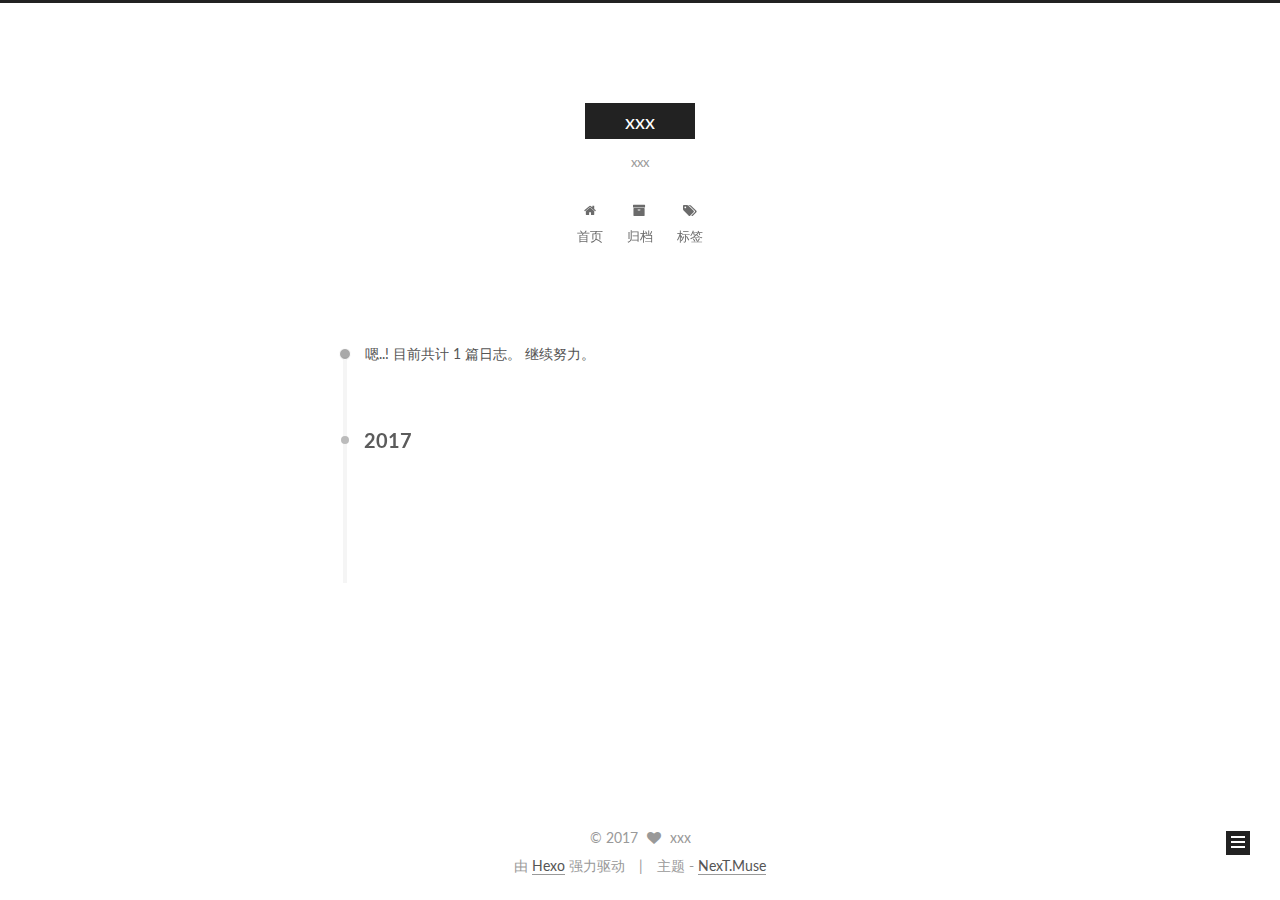
==== archives/2017/index.html @ 630b1e42 "Site updated: 2017-05-26 17:08:08" ====
<!doctype html>



  


<html class="theme-next muse use-motion" lang="zh-Hans">
<head>
  <meta charset="UTF-8"/>
<meta http-equiv="X-UA-Compatible" content="IE=edge" />
<meta name="viewport" content="width=device-width, initial-scale=1, maximum-scale=1"/>






<meta http-equiv="Cache-Control" content="no-transform" />
<meta http-equiv="Cache-Control" content="no-siteapp" />















  
  
  <link href="/lib/fancybox/source/jquery.fancybox.css?v=2.1.5" rel="stylesheet" type="text/css" />




  
  
  
  

  
    
    
  

  

  

  

  

  
    
    
    <link href="//fonts.googleapis.com/css?family=Lato:300,300italic,400,400italic,700,700italic&subset=latin,latin-ext" rel="stylesheet" type="text/css">
  






<link href="/lib/font-awesome/css/font-awesome.min.css?v=4.6.2" rel="stylesheet" type="text/css" />

<link href="/css/main.css?v=5.1.1" rel="stylesheet" type="text/css" />


  <meta name="keywords" content="Hexo, NexT" />








  <link rel="shortcut icon" type="image/x-icon" href="/favicon.ico?v=5.1.1" />






<meta name="description" content="xxx">
<meta property="og:type" content="website">
<meta property="og:title" content="xxx">
<meta property="og:url" content="http://yoursite.com/archives/2017/index.html">
<meta property="og:site_name" content="xxx">
<meta property="og:description" content="xxx">
<meta name="twitter:card" content="summary">
<meta name="twitter:title" content="xxx">
<meta name="twitter:description" content="xxx">



<script type="text/javascript" id="hexo.configurations">
  var NexT = window.NexT || {};
  var CONFIG = {
    root: '/',
    scheme: 'Muse',
    sidebar: {"position":"left","display":"post","offset":12,"offset_float":0,"b2t":false,"scrollpercent":false},
    fancybox: true,
    motion: true,
    duoshuo: {
      userId: '0',
      author: '博主'
    },
    algolia: {
      applicationID: '',
      apiKey: '',
      indexName: '',
      hits: {"per_page":10},
      labels: {"input_placeholder":"Search for Posts","hits_empty":"We didn't find any results for the search: ${query}","hits_stats":"${hits} results found in ${time} ms"}
    }
  };
</script>



  <link rel="canonical" href="http://yoursite.com/archives/2017/"/>





  <title>归档 | xxx</title>
</head>

<body itemscope itemtype="http://schema.org/WebPage" lang="zh-Hans">

  















  
  
    
  

  <div class="container sidebar-position-left  page-archive  ">
    <div class="headband"></div>

    <header id="header" class="header" itemscope itemtype="http://schema.org/WPHeader">
      <div class="header-inner"><div class="site-brand-wrapper">
  <div class="site-meta ">
    

    <div class="custom-logo-site-title">
      <a href="/"  class="brand" rel="start">
        <span class="logo-line-before"><i></i></span>
        <span class="site-title">xxx</span>
        <span class="logo-line-after"><i></i></span>
      </a>
    </div>
      
        <p class="site-subtitle">xxx</p>
      
  </div>

  <div class="site-nav-toggle">
    <button>
      <span class="btn-bar"></span>
      <span class="btn-bar"></span>
      <span class="btn-bar"></span>
    </button>
  </div>
</div>

<nav class="site-nav">
  

  
    <ul id="menu" class="menu">
      
        
        <li class="menu-item menu-item-home">
          <a href="/" rel="section">
            
              <i class="menu-item-icon fa fa-fw fa-home"></i> <br />
            
            首页
          </a>
        </li>
      
        
        <li class="menu-item menu-item-archives">
          <a href="/archives" rel="section">
            
              <i class="menu-item-icon fa fa-fw fa-archive"></i> <br />
            
            归档
          </a>
        </li>
      
        
        <li class="menu-item menu-item-tags">
          <a href="/tags" rel="section">
            
              <i class="menu-item-icon fa fa-fw fa-tags"></i> <br />
            
            标签
          </a>
        </li>
      

      
    </ul>
  

  
</nav>



 </div>
    </header>

    <main id="main" class="main">
      <div class="main-inner">
        <div class="content-wrap">
          <div id="content" class="content">
            

  <section id="posts" class="posts-collapse">
    <span class="archive-move-on"></span>

    <span class="archive-page-counter">
      
      
      
        
      
      嗯..! 目前共计 1 篇日志。 继续努力。
    </span>

    

      
      
      

      
        
        <div class="collection-title">
          <h2 class="archive-year motion-element" id="archive-year-2017">2017</h2>
        </div>
      
      

      

  <article class="post post-type-normal" itemscope itemtype="http://schema.org/Article">
    <header class="post-header">

      <h2 class="post-title">
        
            <a class="post-title-link" href="/2017/05/26/hello-world/" itemprop="url">
              
                <span itemprop="name">Hello World</span>
              
            </a>
        
      </h2>

      <div class="post-meta">
        <time class="post-time" itemprop="dateCreated"
              datetime="2017-05-26T16:40:17+08:00"
              content="May 26 2017" >
          05-26
        </time>
      </div>

    </header>
  </article>



    

  </section>

  



          </div>
          


          

        </div>
        
          
  
  <div class="sidebar-toggle">
    <div class="sidebar-toggle-line-wrap">
      <span class="sidebar-toggle-line sidebar-toggle-line-first"></span>
      <span class="sidebar-toggle-line sidebar-toggle-line-middle"></span>
      <span class="sidebar-toggle-line sidebar-toggle-line-last"></span>
    </div>
  </div>

  <aside id="sidebar" class="sidebar">
    <div class="sidebar-inner">

      

      

      <section class="site-overview sidebar-panel sidebar-panel-active">
        <div class="site-author motion-element" itemprop="author" itemscope itemtype="http://schema.org/Person">
          <img class="site-author-image" itemprop="image"
               src="/uploads/images/avatar.jpg"
               alt="xxx" />
          <p class="site-author-name" itemprop="name">xxx</p>
           
              <p class="site-description motion-element" itemprop="description">xxx</p>
          
        </div>
        <nav class="site-state motion-element">

          
            <div class="site-state-item site-state-posts">
              <a href="/archives">
                <span class="site-state-item-count">1</span>
                <span class="site-state-item-name">日志</span>
              </a>
            </div>
          

          

          

        </nav>

        

        <div class="links-of-author motion-element">
          
        </div>

        
        

        
        

        


      </section>

      

      

    </div>
  </aside>


        
      </div>
    </main>

    <footer id="footer" class="footer">
      <div class="footer-inner">
        <div class="copyright" >
  
  &copy; 
  <span itemprop="copyrightYear">2017</span>
  <span class="with-love">
    <i class="fa fa-heart"></i>
  </span>
  <span class="author" itemprop="copyrightHolder">xxx</span>
</div>


<div class="powered-by">
  由 <a class="theme-link" href="https://hexo.io">Hexo</a> 强力驱动
</div>

<div class="theme-info">
  主题 -
  <a class="theme-link" href="https://github.com/iissnan/hexo-theme-next">
    NexT.Muse
  </a>
</div>


        

        
      </div>
    </footer>

    
      <div class="back-to-top">
        <i class="fa fa-arrow-up"></i>
        
      </div>
    

  </div>

  

<script type="text/javascript">
  if (Object.prototype.toString.call(window.Promise) !== '[object Function]') {
    window.Promise = null;
  }
</script>









  












  
  <script type="text/javascript" src="/lib/jquery/index.js?v=2.1.3"></script>

  
  <script type="text/javascript" src="/lib/fastclick/lib/fastclick.min.js?v=1.0.6"></script>

  
  <script type="text/javascript" src="/lib/jquery_lazyload/jquery.lazyload.js?v=1.9.7"></script>

  
  <script type="text/javascript" src="/lib/velocity/velocity.min.js?v=1.2.1"></script>

  
  <script type="text/javascript" src="/lib/velocity/velocity.ui.min.js?v=1.2.1"></script>

  
  <script type="text/javascript" src="/lib/fancybox/source/jquery.fancybox.pack.js?v=2.1.5"></script>


  


  <script type="text/javascript" src="/js/src/utils.js?v=5.1.1"></script>

  <script type="text/javascript" src="/js/src/motion.js?v=5.1.1"></script>



  
  

  
  
    <script type="text/javascript" id="motion.page.archive">
      $('.archive-year').velocity('transition.slideLeftIn');
    </script>
  


  


  <script type="text/javascript" src="/js/src/bootstrap.js?v=5.1.1"></script>



  


  




	





  





  





  






  





  

  

  

  

  

</body>
</html>
---- css/main.css ----
/* normalize.css v3.0.2 | MIT License | git.io/normalize */
html {
  font-family: sans-serif; /* 1 */
  -ms-text-size-adjust: 100%; /* 2 */
  -webkit-text-size-adjust: 100%; /* 2 */
}
body {
  margin: 0;
}
article,
aside,
details,
figcaption,
figure,
footer,
header,
hgroup,
main,
menu,
nav,
section,
summary {
  display: block;
}
audio,
canvas,
progress,
video {
  display: inline-block; /* 1 */
  vertical-align: baseline; /* 2 */
}
audio:not([controls]) {
  display: none;
  height: 0;
}
[hidden],
template {
  display: none;
}
a {
  background-color: transparent;
}
a:active,
a:hover {
  outline: 0;
}
abbr[title] {
  border-bottom: 1px dotted;
}
b,
strong {
  font-weight: bold;
}
dfn {
  font-style: italic;
}
h1 {
  font-size: 2em;
  margin: 0.67em 0;
}
mark {
  background: #ff0;
  color: #000;
}
small {
  font-size: 80%;
}
sub,
sup {
  font-size: 75%;
  line-height: 0;
  position: relative;
  vertical-align: baseline;
}
sup {
  top: -0.5em;
}
sub {
  bottom: -0.25em;
}
img {
  border: 0;
}
svg:not(:root) {
  overflow: hidden;
}
figure {
  margin: 1em 40px;
}
hr {
  -moz-box-sizing: content-box;
  box-sizing: content-box;
  height: 0;
}
pre {
  overflow: auto;
}
code,
kbd,
pre,
samp {
  font-family: monospace, monospace;
  font-size: 1em;
}
button,
input,
optgroup,
select,
textarea {
  color: inherit; /* 1 */
  font: inherit; /* 2 */
  margin: 0; /* 3 */
}
button {
  overflow: visible;
}
button,
select {
  text-transform: none;
}
button,
html input[type="button"],
input[type="reset"],
input[type="submit"] {
  -webkit-appearance: button; /* 2 */
  cursor: pointer; /* 3 */
}
button[disabled],
html input[disabled] {
  cursor: default;
}
button::-moz-focus-inner,
input::-moz-focus-inner {
  border: 0;
  padding: 0;
}
input {
  line-height: normal;
}
input[type="checkbox"],
input[type="radio"] {
  box-sizing: border-box; /* 1 */
  padding: 0; /* 2 */
}
input[type="number"]::-webkit-inner-spin-button,
input[type="number"]::-webkit-outer-spin-button {
  height: auto;
}
input[type="search"] {
  -webkit-appearance: textfield; /* 1 */
  -moz-box-sizing: content-box;
  -webkit-box-sizing: content-box; /* 2 */
  box-sizing: content-box;
}
input[type="search"]::-webkit-search-cancel-button,
input[type="search"]::-webkit-search-decoration {
  -webkit-appearance: none;
}
fieldset {
  border: 1px solid #c0c0c0;
  margin: 0 2px;
  padding: 0.35em 0.625em 0.75em;
}
legend {
  border: 0; /* 1 */
  padding: 0; /* 2 */
}
textarea {
  overflow: auto;
}
optgroup {
  font-weight: bold;
}
table {
  border-collapse: collapse;
  border-spacing: 0;
}
td,
th {
  padding: 0;
}
::selection {
  background: #262a30;
  color: #fff;
}
body {
  position: relative;
  font-family: 'Lato', "PingFang SC", "Microsoft YaHei", sans-serif;
  font-size: 14px;
  line-height: 2;
  color: #555;
  background: #fff;
}
@media (max-width: 767px) {
  body {
    padding-right: 0 !important;
  }
}
@media (min-width: 768px) and (max-width: 991px) {
  body {
    padding-right: 0 !important;
  }
}
@media (min-width: 1600px) {
  body {
    font-size: 16px;
  }
}
h1,
h2,
h3,
h4,
h5,
h6 {
  margin: 0;
  padding: 0;
  font-weight: bold;
  line-height: 1.5;
  font-family: 'Lato', "PingFang SC", "Microsoft YaHei", sans-serif;
}
h2,
h3,
h4,
h5,
h6 {
  margin: 20px 0 15px;
}
h1 {
  font-size: 22px;
}
@media (max-width: 767px) {
  h1 {
    font-size: 18px;
  }
}
h2 {
  font-size: 20px;
}
@media (max-width: 767px) {
  h2 {
    font-size: 16px;
  }
}
h3 {
  font-size: 18px;
}
@media (max-width: 767px) {
  h3 {
    font-size: 14px;
  }
}
h4 {
  font-size: 16px;
}
@media (max-width: 767px) {
  h4 {
    font-size: 12px;
  }
}
h5 {
  font-size: 14px;
}
@media (max-width: 767px) {
  h5 {
    font-size: 10px;
  }
}
h6 {
  font-size: 12px;
}
@media (max-width: 767px) {
  h6 {
    font-size: 8px;
  }
}
p {
  margin: 0 0 25px 0;
}
a {
  color: #555;
  text-decoration: none;
  border-bottom: 1px solid #999;
  word-wrap: break-word;
}
a:hover {
  color: #222;
  border-bottom-color: #222;
}
blockquote {
  margin: 0;
  padding: 0;
}
img {
  display: block;
  margin: auto;
  max-width: 100%;
  height: auto;
}
hr {
  margin: 40px 0;
  height: 3px;
  border: none;
  background-color: #ddd;
  background-image: repeating-linear-gradient(-45deg, #fff, #fff 4px, transparent 4px, transparent 8px);
}
blockquote {
  padding: 0 15px;
  color: #666;
  border-left: 4px solid #ddd;
}
blockquote cite::before {
  content: "-";
  padding: 0 5px;
}
dt {
  font-weight: 700;
}
dd {
  margin: 0;
  padding: 0;
}
.text-left {
  text-align: left;
}
.text-center {
  text-align: center;
}
.text-right {
  text-align: right;
}
.text-justify {
  text-align: justify;
}
.text-nowrap {
  white-space: nowrap;
}
.text-lowercase {
  text-transform: lowercase;
}
.text-uppercase {
  text-transform: uppercase;
}
.text-capitalize {
  text-transform: capitalize;
}
.center-block {
  display: block;
  margin-left: auto;
  margin-right: auto;
}
.clearfix:before,
.clearfix:after {
  content: " ";
  display: table;
}
.clearfix:after {
  clear: both;
}
.pullquote {
  width: 45%;
}
.pullquote.left {
  float: left;
  margin-left: 5px;
  margin-right: 10px;
}
.pullquote.right {
  float: right;
  margin-left: 10px;
  margin-right: 5px;
}
.affix.affix.affix {
  position: fixed;
}
.translation {
  margin-top: -20px;
  font-size: 14px;
  color: #999;
}
.scrollbar-measure {
  width: 100px;
  height: 100px;
  overflow: scroll;
  position: absolute;
  top: -9999px;
}
.use-motion .motion-element {
  opacity: 0;
}
table {
  margin: 20px 0;
  width: 100%;
  border-collapse: collapse;
  border-spacing: 0;
  border: 1px solid #ddd;
  font-size: 14px;
  table-layout: fixed;
  word-wrap: break-all;
}
table>tbody>tr:nth-of-type(odd) {
  background-color: #f9f9f9;
}
table>tbody>tr:hover {
  background-color: #f5f5f5;
}
caption,
th,
td {
  padding: 8px;
  text-align: left;
  vertical-align: middle;
  font-weight: normal;
}
th,
td {
  border-bottom: 3px solid #ddd;
  border-right: 1px solid #eee;
}
th {
  padding-bottom: 10px;
  font-weight: 700;
}
td {
  border-bottom-width: 1px;
}
html,
body {
  height: 100%;
}
.container {
  position: relative;
  min-height: 100%;
}
.header-inner {
  margin: 0 auto;
  padding: 100px 0 70px;
  width: 700px;
}
@media (min-width: 1600px) {
  .container .header-inner {
    width: 900px;
  }
}
.main {
  padding-bottom: 150px;
}
.main-inner {
  margin: 0 auto;
  width: 700px;
}
@media (min-width: 1600px) {
  .container .main-inner {
    width: 900px;
  }
}
.footer {
  position: absolute;
  left: 0;
  bottom: 0;
  width: 100%;
  min-height: 50px;
}
.footer-inner {
  box-sizing: border-box;
  margin: 20px auto;
  width: 700px;
}
@media (min-width: 1600px) {
  .container .footer-inner {
    width: 900px;
  }
}
pre,
.highlight {
  overflow: auto;
  margin: 20px 0;
  padding: 0;
  font-size: 13px;
  color: #4d4d4c;
  background: #f7f7f7;
  line-height: 1.6;
}
pre,
code {
  font-family: consolas, Menlo, "PingFang SC", "Microsoft YaHei", monospace;
}
code {
  padding: 2px 4px;
  word-wrap: break-word;
  color: #555;
  background: #eee;
  border-radius: 3px;
  font-size: 13px;
}
pre code {
  padding: 0;
  color: #4d4d4c;
  background: none;
  text-shadow: none;
}
.highlight {
  border-radius: 1px;
}
.highlight pre {
  border: none;
  margin: 0;
  padding: 10px 0;
}
.highlight table {
  margin: 0;
  width: auto;
  border: none;
}
.highlight td {
  border: none;
  padding: 0;
}
.highlight figcaption {
  font-size: 1em;
  color: #4d4d4c;
  line-height: 1em;
  margin-bottom: 1em;
}
.highlight figcaption:before,
.highlight figcaption:after {
  content: " ";
  display: table;
}
.highlight figcaption:after {
  clear: both;
}
.highlight figcaption a {
  float: right;
  color: #4d4d4c;
}
.highlight figcaption a:hover {
  border-bottom-color: #4d4d4c;
}
.highlight .gutter pre {
  padding-left: 10px;
  padding-right: 10px;
  color: #869194;
  text-align: right;
  background-color: #eff2f3;
}
.highlight .code pre {
  width: 100%;
  padding-left: 10px;
  padding-right: 10px;
  background-color: #f7f7f7;
}
.highlight .line {
  height: 20px;
}
.gutter {
  -webkit-user-select: none;
  -moz-user-select: none;
  -ms-user-select: none;
  user-select: none;
}
.gist table {
  width: auto;
}
.gist table td {
  border: none;
}
pre .deletion {
  background: #fdd;
}
pre .addition {
  background: #dfd;
}
pre .meta {
  color: #8959a8;
}
pre .comment {
  color: #8e908c;
}
pre .variable,
pre .attribute,
pre .tag,
pre .regexp,
pre .ruby .constant,
pre .xml .tag .title,
pre .xml .pi,
pre .xml .doctype,
pre .html .doctype,
pre .css .id,
pre .css .class,
pre .css .pseudo {
  color: #c82829;
}
pre .number,
pre .preprocessor,
pre .built_in,
pre .literal,
pre .params,
pre .constant,
pre .command {
  color: #f5871f;
}
pre .ruby .class .title,
pre .css .rules .attribute,
pre .string,
pre .value,
pre .inheritance,
pre .header,
pre .ruby .symbol,
pre .xml .cdata,
pre .special,
pre .number,
pre .formula {
  color: #718c00;
}
pre .title,
pre .css .hexcolor {
  color: #3e999f;
}
pre .function,
pre .python .decorator,
pre .python .title,
pre .ruby .function .title,
pre .ruby .title .keyword,
pre .perl .sub,
pre .javascript .title,
pre .coffeescript .title {
  color: #4271ae;
}
pre .keyword,
pre .javascript .function {
  color: #8959a8;
}
.full-image.full-image.full-image {
  border: none;
  max-width: 100%;
  width: auto;
  margin: 20px auto;
}
@media (min-width: 992px) {
  .full-image.full-image.full-image {
    max-width: none;
    width: 110%;
    margin: 25px -5%;
  }
}
.blockquote-center,
.page-home .post-type-quote blockquote,
.page-post-detail .post-type-quote blockquote {
  position: relative;
  margin: 40px 0;
  padding: 0;
  border-left: none;
  text-align: center;
}
.blockquote-center::before,
.page-home .post-type-quote blockquote::before,
.page-post-detail .post-type-quote blockquote::before,
.blockquote-center::after,
.page-home .post-type-quote blockquote::after,
.page-post-detail .post-type-quote blockquote::after {
  position: absolute;
  content: ' ';
  display: block;
  width: 100%;
  height: 24px;
  opacity: 0.2;
  background-repeat: no-repeat;
  background-position: 0 -6px;
  background-size: 22px 22px;
}
.blockquote-center::before,
.page-home .post-type-quote blockquote::before,
.page-post-detail .post-type-quote blockquote::before {
  top: -20px;
  background-image: url("../images/quote-l.svg");
  border-top: 1px solid #ccc;
}
.blockquote-center::after,
.page-home .post-type-quote blockquote::after,
.page-post-detail .post-type-quote blockquote::after {
  bottom: -20px;
  background-image: url("../images/quote-r.svg");
  border-bottom: 1px solid #ccc;
  background-position: 100% 8px;
}
.blockquote-center p,
.page-home .post-type-quote blockquote p,
.page-post-detail .post-type-quote blockquote p,
.blockquote-center div,
.page-home .post-type-quote blockquote div,
.page-post-detail .post-type-quote blockquote div {
  text-align: center;
}
.post .post-body .group-picture img {
  box-sizing: border-box;
  padding: 0 3px;
  border: none;
}
.post .group-picture-row {
  overflow: hidden;
  margin-top: 6px;
}
.post .group-picture-row:first-child {
  margin-top: 0;
}
.post .group-picture-column {
  float: left;
}
.page-post-detail .post-body .group-picture-column {
  float: none;
  margin-top: 10px;
  width: auto !important;
}
.page-post-detail .post-body .group-picture-column img {
  margin: 0 auto;
}
.page-archive .group-picture-container {
  overflow: hidden;
}
.page-archive .group-picture-row {
  float: left;
}
.page-archive .group-picture-row:first-child {
  margin-top: 6px;
}
.page-archive .group-picture-column {
  max-width: 150px;
  max-height: 150px;
}
.note {
  padding: 20px;
  margin: 20px 0;
  border: 1px solid #eee;
  border-left-width: 5px;
  border-radius: 3px;
}
.note h2,
.note h3,
.note h4,
.note h5,
.note h6 {
  margin-top: 0;
  margin-bottom: 5px;
}
.note p:last-child {
  margin-bottom: 0;
}
.note code {
  border-radius: 3px;
}
.note+.note {
  margin-top: -5px;
}
.default {
  border-left-color: #777;
}
.default h2,
.default h3,
.default h4,
.default h5,
.default h6 {
  color: #777;
}
.primary {
  border-left-color: #428bca;
}
.primary h2,
.primary h3,
.primary h4,
.primary h5,
.primary h6 {
  color: #428bca;
}
.success {
  border-left-color: #5cb85c;
}
.success h2,
.success h3,
.success h4,
.success h5,
.success h6 {
  color: #5cb85c;
}
.danger {
  border-left-color: #d9534f;
}
.danger h2,
.danger h3,
.danger h4,
.danger h5,
.danger h6 {
  color: #d9534f;
}
.warning {
  border-left-color: #f0ad4e;
}
.warning h2,
.warning h3,
.warning h4,
.warning h5,
.warning h6 {
  color: #f0ad4e;
}
.info {
  border-left-color: #5bc0de;
}
.info h2,
.info h3,
.info h4,
.info h5,
.info h6 {
  color: #5bc0de;
}
.btn {
  display: inline-block;
  padding: 0 20px;
  font-size: 14px;
  color: #fff;
  background: #222;
  border: 2px solid #222;
  text-decoration: none;
  border-radius: 0;
  transition-property: background-color;
  transition-duration: 0.2s;
  transition-timing-function: ease-in-out;
  transition-delay: 0s;
}
.btn:hover,
.post-button .btn:hover {
  border-color: #222;
  color: #222;
  background: #fff;
}
.btn-bar {
  display: block;
  width: 22px;
  height: 2px;
  background: #555;
  border-radius: 1px;
}
.btn-bar+.btn-bar {
  margin-top: 4px;
}
.pagination {
  margin: 120px 0 40px;
  text-align: center;
  border-top: 1px solid #eee;
}
.page-number-basic,
.pagination .prev,
.pagination .next,
.pagination .page-number,
.pagination .space {
  display: inline-block;
  position: relative;
  top: -1px;
  margin: 0 10px;
  padding: 0 10px;
  line-height: 30px;
}
@media (max-width: 767px) {
  .page-number-basic,
  .pagination .prev,
  .pagination .next,
  .pagination .page-number,
  .pagination .space {
    margin: 0 5px;
  }
}
.pagination .prev,
.pagination .next,
.pagination .page-number {
  border-bottom: 0;
  border-top: 1px solid #eee;
  transition-property: border-color;
  transition-duration: 0.2s;
  transition-timing-function: ease-in-out;
  transition-delay: 0s;
}
.pagination .prev:hover,
.pagination .next:hover,
.pagination .page-number:hover {
  border-top-color: #222;
}
.pagination .space {
  padding: 0;
  margin: 0;
}
.pagination .prev {
  margin-left: 0;
}
.pagination .next {
  margin-right: 0;
}
.pagination .page-number.current {
  color: #fff;
  background: #ccc;
  border-top-color: #ccc;
}
@media (max-width: 767px) {
  .pagination {
    border-top: none;
  }
  .pagination .prev,
  .pagination .next,
  .pagination .page-number {
    margin-bottom: 10px;
    border-top: 0;
    border-bottom: 1px solid #eee;
  }
  .pagination .prev:hover,
  .pagination .next:hover,
  .pagination .page-number:hover {
    border-bottom-color: #222;
  }
}
.comments {
  margin: 60px 20px 0;
}
.tag-cloud {
  text-align: center;
}
.tag-cloud a {
  display: inline-block;
  margin: 10px;
}
.back-to-top {
  box-sizing: border-box;
  position: fixed;
  bottom: -100px;
  right: 30px;
  z-index: 1050;
  padding: 0 6px;
  width: 24px;
  background: #222;
  font-size: 12px;
  opacity: 1;
  color: #fff;
  cursor: pointer;
  text-align: center;
  -webkit-transform: translateZ(0);
  transition-property: bottom;
  transition-duration: 0.2s;
  transition-timing-function: ease-in-out;
  transition-delay: 0s;
}
@media (max-width: 767px) {
  .back-to-top {
    display: none;
  }
}
@media (min-width: 768px) and (max-width: 991px) {
  .back-to-top {
    display: none;
  }
}
.back-to-top.back-to-top-on {
  bottom: 19px;
}
.header {
  background: transparent;
}
.header-inner {
  position: relative;
}
.headband {
  height: 3px;
  background: #222;
}
.site-meta {
  margin: 0;
  text-align: center;
}
@media (max-width: 767px) {
  .site-meta {
    text-align: center;
  }
}
.brand {
  position: relative;
  display: inline-block;
  padding: 0 40px;
  color: #fff;
  background: #222;
  border-bottom: none;
}
.brand:hover {
  color: #fff;
}
.logo {
  display: inline-block;
  margin-right: 5px;
  line-height: 36px;
  vertical-align: top;
}
.site-title {
  display: inline-block;
  vertical-align: top;
  line-height: 36px;
  font-size: 20px;
  font-weight: normal;
  font-family: 'Lato', "PingFang SC", "Microsoft YaHei", sans-serif;
}
.site-subtitle {
  margin-top: 10px;
  font-size: 13px;
  color: #999;
}
.use-motion .brand {
  opacity: 0;
}
.use-motion .logo,
.use-motion .site-title,
.use-motion .site-subtitle {
  opacity: 0;
  position: relative;
  top: -10px;
}
.site-nav-toggle {
  display: none;
  position: absolute;
  top: 10px;
  left: 10px;
}
@media (max-width: 767px) {
  .site-nav-toggle {
    display: block;
  }
}
.site-nav-toggle button {
  margin-top: 2px;
  padding: 9px 10px;
  background: transparent;
  border: none;
}
@media (max-width: 767px) {
  .site-nav {
    display: none;
    margin: 0 -10px;
    padding: 0 10px;
    clear: both;
    border-top: 1px solid #ddd;
  }
}
@media (min-width: 768px) and (max-width: 991px) {
  .site-nav {
    display: block !important;
  }
}
@media (min-width: 992px) {
  .site-nav {
    display: block !important;
  }
}
.menu {
  margin-top: 20px;
  padding-left: 0;
  text-align: center;
}
.menu .menu-item {
  display: inline-block;
  margin: 0 10px;
  list-style: none;
}
@media screen and (max-width: 767px) {
  .menu .menu-item {
    margin-top: 10px;
  }
}
.menu .menu-item a {
  display: block;
  font-size: 13px;
  line-height: inherit;
  border-bottom: 1px solid transparent;
  transition-property: border-color;
  transition-duration: 0.2s;
  transition-timing-function: ease-in-out;
  transition-delay: 0s;
}
.menu .menu-item a:hover {
  border-bottom-color: #222;
}
.menu .menu-item .fa {
  margin-right: 5px;
}
.use-motion .menu-item {
  opacity: 0;
}
.post-body {
  font-family: 'Lato', "PingFang SC", "Microsoft YaHei", sans-serif;
}
@media (max-width: 767px) {
  .post-body {
    word-break: break-word;
  }
}
.post-body .fancybox img {
  display: block !important;
  margin: 0 auto;
  cursor: pointer;
  cursor: zoom-in;
  cursor: -webkit-zoom-in;
}
.post-body .image-caption,
.post-body .figure .caption {
  margin: 10px auto 15px;
  text-align: center;
  font-size: 14px;
  color: #999;
  font-weight: bold;
  line-height: 1;
}
.post-sticky-flag {
  display: inline-block;
  font-size: 16px;
  -ms-transform: rotate(30deg);
  -webkit-transform: rotate(30deg);
  -moz-transform: rotate(30deg);
  -ms-transform: rotate(30deg);
  -o-transform: rotate(30deg);
  transform: rotate(30deg);
}
.posts-expand {
  padding-top: 40px;
}
@media (max-width: 767px) {
  .posts-expand {
    margin: 0 20px;
  }
  .post-body pre {
    padding: 10px;
  }
  .post-body pre .gutter pre {
    padding-right: 10px;
  }
  .post-body .highlight {
    margin-left: 0px;
    margin-right: 0px;
    padding: 0;
  }
  .post-body .highlight .gutter pre {
    padding-right: 10px;
  }
}
@media (min-width: 992px) {
  .posts-expand .post-body {
    text-align: justify;
  }
}
.posts-expand .post-body h2,
.posts-expand .post-body h3,
.posts-expand .post-body h4,
.posts-expand .post-body h5,
.posts-expand .post-body h6 {
  padding-top: 10px;
}
.posts-expand .post-body h2 .header-anchor,
.posts-expand .post-body h3 .header-anchor,
.posts-expand .post-body h4 .header-anchor,
.posts-expand .post-body h5 .header-anchor,
.posts-expand .post-body h6 .header-anchor {
  float: right;
  margin-left: 10px;
  color: #ccc;
  border-bottom-style: none;
  visibility: hidden;
}
.posts-expand .post-body h2 .header-anchor:hover,
.posts-expand .post-body h3 .header-anchor:hover,
.posts-expand .post-body h4 .header-anchor:hover,
.posts-expand .post-body h5 .header-anchor:hover,
.posts-expand .post-body h6 .header-anchor:hover {
  color: inherit;
}
.posts-expand .post-body h2:hover .header-anchor,
.posts-expand .post-body h3:hover .header-anchor,
.posts-expand .post-body h4:hover .header-anchor,
.posts-expand .post-body h5:hover .header-anchor,
.posts-expand .post-body h6:hover .header-anchor {
  visibility: visible;
}
.posts-expand .post-body ul li {
  list-style: circle;
}
.posts-expand .post-body img {
  box-sizing: border-box;
  margin: auto;
  padding: 3px;
  border: 1px solid #ddd;
}
.posts-expand .fancybox img {
  margin: 0 auto;
}
@media (max-width: 767px) {
  .posts-collapse {
    margin: 0 20px;
  }
  .posts-collapse .post-title,
  .posts-collapse .post-meta {
    display: block;
    width: auto;
    text-align: left;
  }
}
.posts-collapse {
  position: relative;
  z-index: 1010;
  margin-left: 55px;
}
.posts-collapse::after {
  content: " ";
  position: absolute;
  top: 20px;
  left: 0;
  margin-left: -2px;
  width: 4px;
  height: 100%;
  background: #f5f5f5;
  z-index: -1;
}
@media (max-width: 767px) {
  .posts-collapse {
    margin: 0 20px;
  }
}
.posts-collapse .collection-title {
  position: relative;
  margin: 60px 0;
}
.posts-collapse .collection-title h2 {
  margin-left: 20px;
}
.posts-collapse .collection-title small {
  color: #bbb;
  margin-left: 5px;
}
.posts-collapse .collection-title::before {
  content: " ";
  position: absolute;
  left: 0;
  top: 50%;
  margin-left: -4px;
  margin-top: -4px;
  width: 8px;
  height: 8px;
  background: #bbb;
  border-radius: 50%;
}
.posts-collapse .post {
  margin: 30px 0;
}
.posts-collapse .post-header {
  position: relative;
  transition-duration: 0.2s;
  transition-timing-function: ease-in-out;
  transition-delay: 0s;
  transition-property: border;
  border-bottom: 1px dashed #ccc;
}
.posts-collapse .post-header::before {
  content: " ";
  position: absolute;
  left: 0;
  top: 12px;
  width: 6px;
  height: 6px;
  margin-left: -4px;
  background: #bbb;
  border-radius: 50%;
  border: 1px solid #fff;
  transition-duration: 0.2s;
  transition-timing-function: ease-in-out;
  transition-delay: 0s;
  transition-property: background;
}
.posts-collapse .post-header:hover {
  border-bottom-color: #666;
}
.posts-collapse .post-header:hover::before {
  background: #222;
}
.posts-collapse .post-meta {
  position: absolute;
  font-size: 12px;
  left: 20px;
  top: 5px;
}
.posts-collapse .post-comments-count {
  display: none;
}
.posts-collapse .post-title {
  margin-left: 60px;
  font-size: 16px;
  font-weight: normal;
  line-height: inherit;
}
.posts-collapse .post-title::after {
  margin-left: 3px;
  opacity: 0.6;
}
.posts-collapse .post-title a {
  color: #666;
  border-bottom: none;
}
.page-home .post-type-quote .post-header,
.page-post-detail .post-type-quote .post-header,
.page-home .post-type-quote .post-tags,
.page-post-detail .post-type-quote .post-tags {
  display: none;
}
.posts-expand .post-title {
  font-size: 26px;
  text-align: center;
  word-break: break-word;
  font-weight: 400;
}
@media (max-width: 767px) {
  .posts-expand .post-title {
    font-size: 22px;
  }
}
.posts-expand .post-title-link {
  display: inline-block;
  position: relative;
  color: #555;
  border-bottom: none;
  line-height: 1.2;
  vertical-align: top;
}
.posts-expand .post-title-link::before {
  content: "";
  position: absolute;
  width: 100%;
  height: 2px;
  bottom: 0;
  left: 0;
  background-color: #000;
  visibility: hidden;
  -webkit-transform: scaleX(0);
  -moz-transform: scaleX(0);
  -ms-transform: scaleX(0);
  -o-transform: scaleX(0);
  transform: scaleX(0);
  transition-duration: 0.2s;
  transition-timing-function: ease-in-out;
  transition-delay: 0s;
}
.posts-expand .post-title-link:hover::before {
  visibility: visible;
  -webkit-transform: scaleX(1);
  -moz-transform: scaleX(1);
  -ms-transform: scaleX(1);
  -o-transform: scaleX(1);
  transform: scaleX(1);
}
.posts-expand .post-title-link .fa {
  font-size: 16px;
}
.posts-expand .post-meta {
  margin: 3px 0 60px 0;
  color: #999;
  font-family: 'Lato', "PingFang SC", "Microsoft YaHei", sans-serif;
  font-size: 12px;
  text-align: center;
}
.posts-expand .post-meta .post-category-list {
  display: inline-block;
  margin: 0;
  padding: 3px;
}
.posts-expand .post-meta .post-category-list-link {
  color: #999;
}
.posts-expand .post-meta .post-description {
  font-size: 14px;
  margin-top: 2px;
}
.post-wordcount {
  display: inline-block;
}
.post-meta-divider {
  margin: 0 0.5em;
}
.post-meta-item-icon {
  margin-right: 3px;
}
@media (min-width: 768px) and (max-width: 991px) {
  .post-meta-item-icon {
    display: inline-block;
  }
}
@media (max-width: 767px) {
  .post-meta-item-icon {
    display: inline-block;
  }
}
@media (min-width: 768px) and (max-width: 991px) {
  .post-meta-item-text {
    display: none;
  }
}
@media (max-width: 767px) {
  .post-meta-item-text {
    display: none;
  }
}
@media (max-width: 767px) {
  .posts-expand .post-comments-count {
    display: none;
  }
}
.social-like {
  font-size: 14px;
  height: 20px;
  text-align: center;
  border-top: 1px solid #eee;
  padding-top: 9px;
  margin-top: 45px;
  display: flex;
  justify-content: center;
}
.vk_like {
  width: 85px;
  height: 21px;
  padding-top: 7px;
  align-self: center;
}
.fb_like {
  height: 30px;
  align-self: center;
}
.post-button {
  margin-top: 50px;
}
.post-button .btn {
  color: #fff;
  font-size: 14px;
  background: #222;
  border-radius: 0;
  line-height: 2;
  margin: 0 4px 8px 4px;
}
.post-button .fa-fw {
  width: 1.285714285714286em;
  text-align: left;
}
.posts-expand .post-tags {
  margin-top: 40px;
  text-align: center;
}
.posts-expand .post-tags a {
  display: inline-block;
  margin-right: 10px;
  font-size: 13px;
}
.post-nav {
  display: table;
  margin-top: 15px;
  width: 100%;
  border-top: 1px solid #eee;
}
.post-nav-divider {
  display: table-cell;
  width: 10%;
}
.post-nav-item {
  display: table-cell;
  padding: 10px 0 0 0;
  width: 45%;
  vertical-align: top;
}
.post-nav-item a {
  position: relative;
  display: block;
  line-height: 25px;
  font-size: 14px;
  color: #555;
  border-bottom: none;
}
.post-nav-item a:hover {
  color: #222;
  border-bottom: none;
}
.post-nav-item a:active {
  top: 2px;
}
.post-nav-item .fa {
  position: absolute;
  top: 8px;
  left: 0;
  font-size: 12px;
}
.post-nav-next a {
  padding-left: 15px;
}
.post-nav-prev {
  text-align: right;
}
.post-nav-prev a {
  padding-right: 15px;
}
.post-nav-prev .fa {
  right: 0;
  left: auto;
}
.posts-expand .post-eof {
  display: block;
  margin: 80px auto 60px;
  width: 8%;
  height: 1px;
  background: #ccc;
  text-align: center;
}
.post:last-child .post-eof.post-eof.post-eof {
  display: none;
}
.post-gallery {
  display: table;
  table-layout: fixed;
  width: 100%;
  border-collapse: separate;
}
.post-gallery-row {
  display: table-row;
}
.post-gallery .post-gallery-img {
  display: table-cell;
  text-align: center;
  vertical-align: middle;
  border: none;
}
.post-gallery .post-gallery-img img {
  max-width: 100%;
  max-height: 100%;
  border: none;
}
.fancybox-close,
.fancybox-close:hover {
  border: none;
}
.sidebar {
  position: fixed;
  right: 0;
  top: 0;
  bottom: 0;
  width: 0;
  z-index: 1040;
  box-shadow: inset 0 2px 6px #000;
  background: #222;
  -webkit-transform: translateZ(0);
}
.sidebar a {
  color: #999;
  border-bottom-color: #555;
}
.sidebar a:hover {
  color: #eee;
}
@media (min-width: 768px) and (max-width: 991px) {
  .sidebar {
    display: none !important;
  }
}
@media (max-width: 767px) {
  .sidebar {
    display: none !important;
  }
}
.sidebar-inner {
  position: relative;
  padding: 20px 10px;
  color: #999;
  text-align: center;
}
.sidebar-toggle {
  position: fixed;
  right: 30px;
  bottom: 45px;
  width: 14px;
  height: 14px;
  padding: 5px;
  background: #222;
  line-height: 0;
  z-index: 1050;
  cursor: pointer;
  -webkit-transform: translateZ(0);
}
@media (min-width: 768px) and (max-width: 991px) {
  .sidebar-toggle {
    display: none;
  }
}
@media (max-width: 767px) {
  .sidebar-toggle {
    display: none;
  }
}
.sidebar-toggle-line {
  position: relative;
  display: inline-block;
  vertical-align: top;
  height: 2px;
  width: 100%;
  background: #fff;
  margin-top: 3px;
}
.sidebar-toggle-line:first-child {
  margin-top: 0;
}
.site-author-image {
  display: block;
  margin: 0 auto;
  padding: 2px;
  max-width: 96px;
  height: auto;
  border: 2px solid #333;
}
.site-author-name {
  margin: 5px 0 0;
  text-align: center;
  color: #f5f5f5;
  font-weight: normal;
}
.site-description {
  margin-top: 5px;
  text-align: center;
  font-size: 14px;
  color: #999;
}
.site-state {
  overflow: hidden;
  line-height: 1.4;
  white-space: nowrap;
  text-align: center;
}
.site-state-item {
  display: inline-block;
  padding: 0 15px;
  border-left: 1px solid #333;
}
.site-state-item:first-child {
  border-left: none;
}
.site-state-item a {
  border-bottom: none;
}
.site-state-item-count {
  display: block;
  text-align: center;
  color: inherit;
  font-weight: 600;
  font-size: 18px;
}
.site-state-item-name {
  font-size: 13px;
  color: inherit;
}
.feed-link {
  margin-top: 20px;
}
.feed-link a {
  display: inline-block;
  padding: 0 15px;
  color: #fc6423;
  border: 1px solid #fc6423;
  border-radius: 4px;
}
.feed-link a i {
  color: #fc6423;
  font-size: 14px;
}
.feed-link a:hover {
  color: #fff;
  background: #fc6423;
}
.feed-link a:hover i {
  color: #fff;
}
.links-of-author {
  margin-top: 20px;
}
.links-of-author a {
  display: inline-block;
  vertical-align: middle;
  margin-right: 10px;
  margin-bottom: 10px;
  border-bottom-color: #555;
  font-size: 13px;
}
.links-of-author a:before {
  display: inline-block;
  vertical-align: middle;
  margin-right: 3px;
  content: " ";
  width: 4px;
  height: 4px;
  border-radius: 50%;
  background: #60ff3d;
}
.links-of-blogroll {
  font-size: 13px;
}
.links-of-blogroll-title {
  margin-top: 20px;
  font-size: 14px;
  font-weight: 600;
}
.links-of-blogroll-list {
  margin: 0;
  padding: 0;
  list-style: none;
}
.links-of-blogroll-item {
  padding: 2px 10px;
}
.sidebar-nav {
  margin: 0 0 20px;
  padding-left: 0;
}
.sidebar-nav li {
  display: inline-block;
  cursor: pointer;
  border-bottom: 1px solid transparent;
  font-size: 14px;
  color: #555;
}
.sidebar-nav li:hover {
  color: #f5f5f5;
}
.page-post-detail .sidebar-nav-toc {
  padding: 0 5px;
}
.page-post-detail .sidebar-nav-overview {
  margin-left: 10px;
}
.sidebar-nav .sidebar-nav-active {
  color: #87daff;
  border-bottom-color: #87daff;
}
.sidebar-nav .sidebar-nav-active:hover {
  color: #87daff;
}
.sidebar-panel {
  display: none;
}
.sidebar-panel-active {
  display: block;
}
.post-toc-empty {
  font-size: 14px;
  color: #666;
}
.post-toc-wrap {
  overflow: hidden;
}
.post-toc {
  overflow: auto;
}
.post-toc ol {
  margin: 0;
  padding: 0 2px 5px 10px;
  text-align: left;
  list-style: none;
  font-size: 14px;
}
.post-toc ol > ol {
  padding-left: 0;
}
.post-toc ol a {
  transition-duration: 0.2s;
  transition-timing-function: ease-in-out;
  transition-delay: 0s;
  transition-property: all;
  color: #999;
  border-bottom-color: #555;
}
.post-toc ol a:hover {
  color: #ccc;
  border-bottom-color: #ccc;
}
.post-toc .nav-item {
  overflow: hidden;
  text-overflow: ellipsis;
  white-space: nowrap;
  line-height: 1.8;
}
.post-toc .nav .nav-child {
  display: none;
}
.post-toc .nav .active > .nav-child {
  display: block;
}
.post-toc .nav .active-current > .nav-child {
  display: block;
}
.post-toc .nav .active-current > .nav-child > .nav-item {
  display: block;
}
.post-toc .nav .active > a {
  color: #87daff;
  border-bottom-color: #87daff;
}
.post-toc .nav .active-current > a {
  color: #87daff;
}
.post-toc .nav .active-current > a:hover {
  color: #87daff;
}
.footer {
  font-size: 14px;
  color: #999;
}
.footer img {
  border: none;
}
.footer-inner {
  text-align: center;
}
.with-love {
  display: inline-block;
  margin: 0 5px;
}
.powered-by,
.theme-info {
  display: inline-block;
}
.powered-by {
  margin-right: 10px;
}
.powered-by::after {
  content: "|";
  padding-left: 10px;
}
.cc-license {
  margin-top: 10px;
  text-align: center;
}
.cc-license .cc-opacity {
  opacity: 0.7;
  border-bottom: none;
}
.cc-license .cc-opacity:hover {
  opacity: 0.9;
}
.cc-license img {
  display: inline-block;
}
.theme-next #ds-thread #ds-reset {
  color: #555;
}
.theme-next #ds-thread #ds-reset .ds-replybox {
  margin-bottom: 30px;
}
.theme-next #ds-thread #ds-reset .ds-replybox .ds-avatar,
.theme-next #ds-reset .ds-avatar img {
  box-shadow: none;
}
.theme-next #ds-thread #ds-reset .ds-textarea-wrapper {
  border-color: #c7d4e1;
  background: none;
  border-top-right-radius: 3px;
  border-top-left-radius: 3px;
}
.theme-next #ds-thread #ds-reset .ds-textarea-wrapper textarea {
  height: 60px;
}
.theme-next #ds-reset .ds-rounded-top {
  border-radius: 0;
}
.theme-next #ds-thread #ds-reset .ds-post-toolbar {
  box-sizing: border-box;
  border: 1px solid #c7d4e1;
  background: #f6f8fa;
}
.theme-next #ds-thread #ds-reset .ds-post-options {
  height: 40px;
  border: none;
  background: none;
}
.theme-next #ds-thread #ds-reset .ds-toolbar-buttons {
  top: 11px;
}
.theme-next #ds-thread #ds-reset .ds-sync {
  top: 5px;
}
.theme-next #ds-thread #ds-reset .ds-post-button {
  top: 4px;
  right: 5px;
  width: 90px;
  height: 30px;
  border: 1px solid #c5ced7;
  border-radius: 3px;
  background-image: linear-gradient(#fbfbfc, #f5f7f9);
  color: #60676d;
}
.theme-next #ds-thread #ds-reset .ds-post-button:hover {
  background-position: 0 -30px;
  color: #60676d;
}
.theme-next #ds-thread #ds-reset .ds-comments-info {
  padding: 10px 0;
}
.theme-next #ds-thread #ds-reset .ds-sort {
  display: none;
}
.theme-next #ds-thread #ds-reset li.ds-tab a.ds-current {
  border: none;
  background: #f6f8fa;
  color: #60676d;
}
.theme-next #ds-thread #ds-reset li.ds-tab a.ds-current:hover {
  background-color: #e9f0f7;
  color: #60676d;
}
.theme-next #ds-thread #ds-reset li.ds-tab a {
  border-radius: 2px;
  padding: 5px;
}
.theme-next #ds-thread #ds-reset .ds-login-buttons p {
  color: #999;
  line-height: 36px;
}
.theme-next #ds-thread #ds-reset .ds-login-buttons .ds-service-list li {
  height: 28px;
}
.theme-next #ds-thread #ds-reset .ds-service-list a {
  background: none;
  padding: 5px;
  border: 1px solid;
  border-radius: 3px;
  text-align: center;
}
.theme-next #ds-thread #ds-reset .ds-service-list a:hover {
  color: #fff;
  background: #666;
}
.theme-next #ds-thread #ds-reset .ds-service-list .ds-weibo {
  color: #fc9b00;
  border-color: #fc9b00;
}
.theme-next #ds-thread #ds-reset .ds-service-list .ds-weibo:hover {
  background: #fc9b00;
}
.theme-next #ds-thread #ds-reset .ds-service-list .ds-qq {
  color: #60a3ec;
  border-color: #60a3ec;
}
.theme-next #ds-thread #ds-reset .ds-service-list .ds-qq:hover {
  background: #60a3ec;
}
.theme-next #ds-thread #ds-reset .ds-service-list .ds-renren {
  color: #2e7ac4;
  border-color: #2e7ac4;
}
.theme-next #ds-thread #ds-reset .ds-service-list .ds-renren:hover {
  background: #2e7ac4;
}
.theme-next #ds-thread #ds-reset .ds-service-list .ds-douban {
  color: #37994c;
  border-color: #37994c;
}
.theme-next #ds-thread #ds-reset .ds-service-list .ds-douban:hover {
  background: #37994c;
}
.theme-next #ds-thread #ds-reset .ds-service-list .ds-kaixin {
  color: #fef20d;
  border-color: #fef20d;
}
.theme-next #ds-thread #ds-reset .ds-service-list .ds-kaixin:hover {
  background: #fef20d;
}
.theme-next #ds-thread #ds-reset .ds-service-list .ds-netease {
  color: #f00;
  border-color: #f00;
}
.theme-next #ds-thread #ds-reset .ds-service-list .ds-netease:hover {
  background: #f00;
}
.theme-next #ds-thread #ds-reset .ds-service-list .ds-sohu {
  color: #ffcb05;
  border-color: #ffcb05;
}
.theme-next #ds-thread #ds-reset .ds-service-list .ds-sohu:hover {
  background: #ffcb05;
}
.theme-next #ds-thread #ds-reset .ds-service-list .ds-baidu {
  color: #2831e0;
  border-color: #2831e0;
}
.theme-next #ds-thread #ds-reset .ds-service-list .ds-baidu:hover {
  background: #2831e0;
}
.theme-next #ds-thread #ds-reset .ds-service-list .ds-google {
  color: #166bec;
  border-color: #166bec;
}
.theme-next #ds-thread #ds-reset .ds-service-list .ds-google:hover {
  background: #166bec;
}
.theme-next #ds-thread #ds-reset .ds-service-list .ds-weixin {
  color: #00ce0d;
  border-color: #00ce0d;
}
.theme-next #ds-thread #ds-reset .ds-service-list .ds-weixin:hover {
  background: #00ce0d;
}
.theme-next #ds-thread #ds-reset .ds-service-list .ds-more-services {
  border: none;
}
.theme-next #ds-thread #ds-reset .ds-service-list .ds-more-services:hover {
  background: none;
}
.theme-next #ds-reset .duoshuo-ua-admin {
  display: inline-block;
  color: #f00;
}
.theme-next #ds-reset .duoshuo-ua-platform,
.theme-next #ds-reset .duoshuo-ua-browser {
  color: #ccc;
}
.theme-next #ds-reset .duoshuo-ua-platform .fa,
.theme-next #ds-reset .duoshuo-ua-browser .fa {
  display: inline-block;
  margin-right: 3px;
}
.theme-next #ds-reset .duoshuo-ua-separator {
  display: inline-block;
  margin-left: 5px;
}
.theme-next .this_ua {
  background-color: #ccc !important;
  border-radius: 4px;
  padding: 0 5px !important;
  margin: 1px 1px !important;
  border: 1px solid #bbb !important;
  color: #fff;
  display: inline-block !important;
}
.theme-next .this_ua.admin {
  background-color: #d9534f !important;
  border-color: #d9534f !important;
}
.theme-next .this_ua.platform.iOS,
.theme-next .this_ua.platform.Mac,
.theme-next .this_ua.platform.Windows {
  background-color: #39b3d7 !important;
  border-color: #46b8da !important;
}
.theme-next .this_ua.platform.Linux {
  background-color: #3a3a3a !important;
  border-color: #1f1f1f !important;
}
.theme-next .this_ua.platform.Android {
  background-color: #00c47d !important;
  border-color: #01b171 !important;
}
.theme-next .this_ua.browser.Mobile,
.theme-next .this_ua.browser.Chrome {
  background-color: #5cb85c !important;
  border-color: #4cae4c !important;
}
.theme-next .this_ua.browser.Firefox {
  background-color: #f0ad4e !important;
  border-color: #eea236 !important;
}
.theme-next .this_ua.browser.Maxthon,
.theme-next .this_ua.browser.IE {
  background-color: #428bca !important;
  border-color: #357ebd !important;
}
.theme-next .this_ua.browser.baidu,
.theme-next .this_ua.browser.UCBrowser,
.theme-next .this_ua.browser.Opera {
  background-color: #d9534f !important;
  border-color: #d43f3a !important;
}
.theme-next .this_ua.browser.Android,
.theme-next .this_ua.browser.QQBrowser {
  background-color: #78ace9 !important;
  border-color: #4cae4c !important;
}
.cloud-tie-wrapper img {
  display: inline-block;
}
.cloud-tie-wrapper .total-txt {
  font-size: 1em !important;
}
.cloud-tie-join-count .join-count {
  color: #555 !important;
  font-size: inherit !important;
  margin: 0 !important;
}
.post-spread {
  margin-top: 20px;
  text-align: center;
}
.jiathis_style {
  display: inline-block;
}
.jiathis_style a {
  border: none;
}
.fa {
  font-family: FontAwesome !important;
}
.post-spread {
  margin-top: 20px;
  text-align: center;
}
.bdshare-slide-button-box a {
  border: none;
}
.bdsharebuttonbox {
  display: inline-block;
}
.bdsharebuttonbox a {
  border: none;
}
.local-search-pop-overlay {
  position: fixed;
  width: 100%;
  height: 100%;
  top: 0;
  left: 0;
  z-index: 2080;
  background-color: rgba(0,0,0,0.3);
}
.local-search-popup {
  display: none;
  position: fixed;
  top: 10%;
  left: 50%;
  margin-left: -350px;
  width: 700px;
  height: 80%;
  padding: 0;
  background: #fff;
  color: #333;
  z-index: 9999;
  border-radius: 5px;
}
@media (max-width: 767px) {
  .local-search-popup {
    padding: 0;
    top: 0;
    left: 0;
    margin: 0;
    width: 100%;
    height: 100%;
    border-radius: 0;
  }
}
.local-search-popup ul.search-result-list {
  padding: 0;
  margin: 0 5px;
}
.local-search-popup p.search-result {
  border-bottom: 1px dashed #ccc;
  padding: 5px 0;
}
.local-search-popup a.search-result-title {
  font-weight: bold;
  font-size: 16px;
}
.local-search-popup .search-keyword {
  border-bottom: 1px dashed #f00;
  font-weight: bold;
  color: #f00;
}
.local-search-popup .local-search-header {
  padding: 5px;
  height: 36px;
  background: #f5f5f5;
  border-top-left-radius: 5px;
  border-top-right-radius: 5px;
}
.local-search-popup #local-search-result {
  overflow: auto;
  position: relative;
  padding: 5px 25px;
  height: calc(100% - 55px);
}
.local-search-popup .local-search-input-wrapper {
  display: inline-block;
  width: calc(100% - 90px);
  height: 36px;
  line-height: 36px;
  padding: 0 5px;
}
.local-search-popup .local-search-input-wrapper input {
  padding: 8px 0;
  height: 20px;
  display: block;
  width: 100%;
  outline: none;
  border: none;
  background: transparent;
  vertical-align: middle;
}
.local-search-popup .search-icon,
.local-search-popup .popup-btn-close {
  display: inline-block;
  font-size: 18px;
  color: #999;
  height: 36px;
  width: 18px;
  padding-left: 10px;
  padding-right: 10px;
}
.local-search-popup .search-icon {
  float: left;
}
.local-search-popup .popup-btn-close {
  border-left: 1px solid #eee;
  float: right;
  cursor: pointer;
}
.local-search-popup #no-result {
  position: absolute;
  left: 50%;
  top: 50%;
  -webkit-transform: translate(-50%, -50%);
  -webkit-transform: translate(-50%, -50%);
  -moz-transform: translate(-50%, -50%);
  -ms-transform: translate(-50%, -50%);
  -o-transform: translate(-50%, -50%);
  transform: translate(-50%, -50%);
  color: #ccc;
}
.site-uv,
.site-pv,
.page-pv {
  display: inline-block;
}
.site-uv .busuanzi-value,
.site-pv .busuanzi-value,
.page-pv .busuanzi-value {
  margin: 0 5px;
}
.site-uv {
  margin-right: 10px;
}
.site-uv::after {
  content: "|";
  padding-left: 10px;
}
.use-motion .post {
  opacity: 0;
}
.page-archive .archive-page-counter {
  position: relative;
  top: 3px;
  left: 20px;
}
@media (max-width: 767px) {
  .page-archive .archive-page-counter {
    top: 5px;
  }
}
.page-archive .posts-collapse .archive-move-on {
  position: absolute;
  top: 11px;
  left: 0;
  margin-left: -6px;
  width: 10px;
  height: 10px;
  opacity: 0.5;
  background: #555;
  border: 1px solid #fff;
  border-radius: 50%;
}
.category-all-page .category-all-title {
  text-align: center;
}
.category-all-page .category-all {
  margin-top: 20px;
}
.category-all-page .category-list {
  margin: 0;
  padding: 0;
  list-style: none;
}
.category-all-page .category-list-item {
  margin: 5px 10px;
}
.category-all-page .category-list-count {
  color: #bbb;
}
.category-all-page .category-list-count:before {
  display: inline;
  content: " (";
}
.category-all-page .category-list-count:after {
  display: inline;
  content: ") ";
}
.category-all-page .category-list-child {
  padding-left: 10px;
}
#schedule ul#event-list {
  padding-left: 30px;
}
#schedule ul#event-list hr {
  margin: 20px 0 45px 0 !important;
  background: #222;
}
#schedule ul#event-list hr:after {
  display: inline-block;
  content: 'NOW';
  background: #222;
  color: #fff;
  font-weight: bold;
  text-align: right;
  padding: 0 5px;
}
#schedule ul#event-list li.event {
  margin: 20px 0px;
  background: #f9f9f9;
  padding-left: 10px;
  min-height: 40px;
}
#schedule ul#event-list li.event h2.event-summary {
  margin: 0;
  padding-bottom: 3px;
}
#schedule ul#event-list li.event h2.event-summary:before {
  display: inline-block;
  font-family: FontAwesome;
  font-size: 8px;
  content: '\f111';
  vertical-align: middle;
  margin-right: 25px;
  color: #bbb;
}
#schedule ul#event-list li.event span.event-relative-time {
  display: inline-block;
  font-size: 12px;
  font-weight: 400;
  padding-left: 12px;
  color: #bbb;
}
#schedule ul#event-list li.event span.event-details {
  display: block;
  color: #bbb;
  margin-left: 56px;
  padding-top: 3px;
  padding-bottom: 6px;
  text-indent: -24px;
  line-height: 18px;
}
#schedule ul#event-list li.event span.event-details:before {
  text-indent: 0;
  display: inline-block;
  width: 14px;
  font-family: FontAwesome;
  text-align: center;
  margin-right: 9px;
  color: #bbb;
}
#schedule ul#event-list li.event span.event-details.event-location:before {
  content: '\f041';
}
#schedule ul#event-list li.event span.event-details.event-duration:before {
  content: '\f017';
}
#schedule ul#event-list li.event-past {
  background: #fcfcfc;
}
#schedule ul#event-list li.event-past > * {
  opacity: 0.6;
}
#schedule ul#event-list li.event-past h2.event-summary {
  color: #bbb;
}
#schedule ul#event-list li.event-past h2.event-summary:before {
  color: #dfdfdf;
}
#schedule ul#event-list li.event-now {
  background: #222;
  color: #fff;
  padding: 15px 0 15px 10px;
}
#schedule ul#event-list li.event-now h2.event-summary:before {
  -webkit-transform: scale(1.2);
  -moz-transform: scale(1.2);
  -ms-transform: scale(1.2);
  -o-transform: scale(1.2);
  transform: scale(1.2);
  color: #fff;
  animation: dot-flash 1s alternate infinite ease-in-out;
}
#schedule ul#event-list li.event-now * {
  color: #fff !important;
}
@-moz-keyframes dot-flash {
  from {
    opacity: 1;
    -webkit-transform: scale(1.1);
    -moz-transform: scale(1.1);
    -ms-transform: scale(1.1);
    -o-transform: scale(1.1);
    transform: scale(1.1);
  }
  to {
    opacity: 0;
    -webkit-transform: scale(1);
    -moz-transform: scale(1);
    -ms-transform: scale(1);
    -o-transform: scale(1);
    transform: scale(1);
  }
}
@-webkit-keyframes dot-flash {
  from {
    opacity: 1;
    -webkit-transform: scale(1.1);
    -moz-transform: scale(1.1);
    -ms-transform: scale(1.1);
    -o-transform: scale(1.1);
    transform: scale(1.1);
  }
  to {
    opacity: 0;
    -webkit-transform: scale(1);
    -moz-transform: scale(1);
    -ms-transform: scale(1);
    -o-transform: scale(1);
    transform: scale(1);
  }
}
@-o-keyframes dot-flash {
  from {
    opacity: 1;
    -webkit-transform: scale(1.1);
    -moz-transform: scale(1.1);
    -ms-transform: scale(1.1);
    -o-transform: scale(1.1);
    transform: scale(1.1);
  }
  to {
    opacity: 0;
    -webkit-transform: scale(1);
    -moz-transform: scale(1);
    -ms-transform: scale(1);
    -o-transform: scale(1);
    transform: scale(1);
  }
}
@keyframes dot-flash {
  from {
    opacity: 1;
    -webkit-transform: scale(1.1);
    -moz-transform: scale(1.1);
    -ms-transform: scale(1.1);
    -o-transform: scale(1.1);
    transform: scale(1.1);
  }
  to {
    opacity: 0;
    -webkit-transform: scale(1);
    -moz-transform: scale(1);
    -ms-transform: scale(1);
    -o-transform: scale(1);
    transform: scale(1);
  }
}
.page-post-detail .sidebar-toggle-line {
  background: #87daff;
}
.page-post-detail .comments {
  overflow: hidden;
}
@media (max-width: 767px) {
  .header-inner,
  .container .main-inner,
  .footer-inner {
    width: auto;
  }
}
embed {
  display: block;
  margin: 0px auto 25px auto;
}
.custom-logo .site-meta-headline {
  text-align: center;
}
.custom-logo .brand {
  background: none;
}
.custom-logo .site-title {
  margin: 10px auto 0;
  font-size: 24px;
  color: #222;
}
.custom-logo .site-title a {
  border: none;
}
.custom-logo-image {
  margin: 0 auto;
  padding: 5px;
  max-width: 150px;
  background: #fff;
}
@media (max-width: 767px) {
  .site-nav {
    position: absolute;
    left: 0;
    top: 52px;
    margin: 0;
    width: 100%;
    padding: 0;
    background: #fff;
    border-bottom: 1px solid #ddd;
    z-index: 1;
  }
}
@media (max-width: 767px) {
  .menu {
    text-align: left;
  }
}
@media (max-width: 767px) {
  .menu .menu-item {
    display: block;
    margin: 0 10px;
    vertical-align: top;
  }
}
@media (max-width: 767px) {
  .menu .menu-item br {
    display: none;
  }
}
@media (max-width: 767px) {
  .menu .menu-item a {
    padding: 5px 10px;
  }
}
.menu .menu-item .fa {
  margin-right: 0;
}
.site-search form {
  display: none;
}
.links-of-blogroll-inline .links-of-blogroll-item {
  display: inline-block;
}
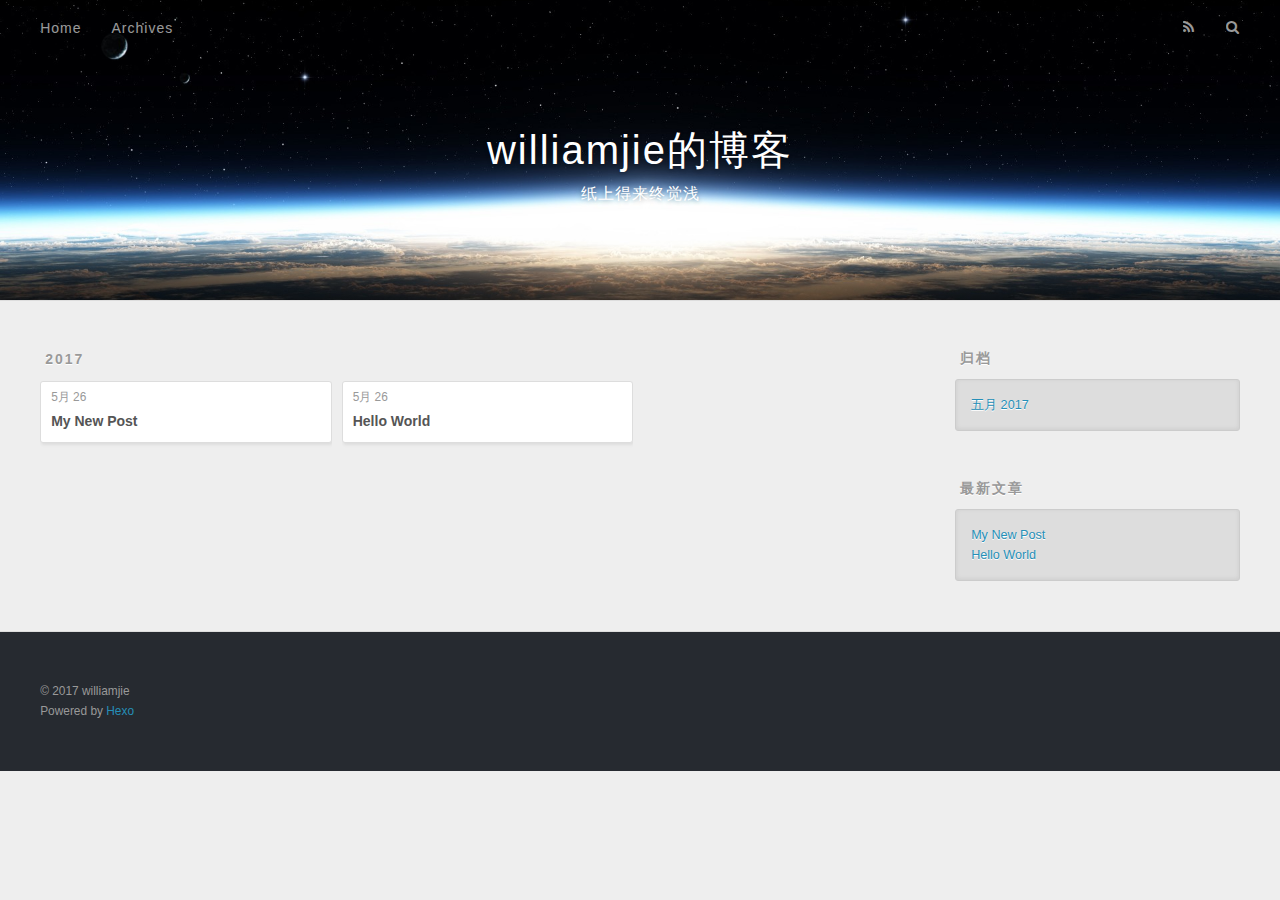
==== commit 2af3ea44: "Site updated: 2017-05-26 17:30:08" ====
--- a/archives/2017/index.html
+++ b/archives/2017/index.html
@@ -1,553 +1,196 @@
-<!doctype html>
+<!DOCTYPE html>
+<html>
+<head>
+  <meta charset="utf-8">
+  
+  <title>归档: 2017 | williamjie的博客</title>
+  <meta name="viewport" content="width=device-width, initial-scale=1, maximum-scale=1">
+  <meta name="description" content="williamjie 博客 架构 写作">
+<meta property="og:type" content="website">
+<meta property="og:title" content="williamjie的博客">
+<meta property="og:url" content="https://bingyue.github.io/archives/2017/index.html">
+<meta property="og:site_name" content="williamjie的博客">
+<meta property="og:description" content="williamjie 博客 架构 写作">
+<meta name="twitter:card" content="summary">
+<meta name="twitter:title" content="williamjie的博客">
+<meta name="twitter:description" content="williamjie 博客 架构 写作">
+  
+    <link rel="alternate" href="/atom.xml" title="williamjie的博客" type="application/atom+xml">
+  
+  
+    <link rel="icon" href="/favicon.png">
+  
+  
+    <link href="//fonts.googleapis.com/css?family=Source+Code+Pro" rel="stylesheet" type="text/css">
+  
+  <link rel="stylesheet" href="/css/style.css">
+  
 
+</head>
+
+<body>
+  <div id="container">
+    <div id="wrap">
+      <header id="header">
+  <div id="banner"></div>
+  <div id="header-outer" class="outer">
+    <div id="header-title" class="inner">
+      <h1 id="logo-wrap">
+        <a href="/" id="logo">williamjie的博客</a>
+      </h1>
+      
+        <h2 id="subtitle-wrap">
+          <a href="/" id="subtitle">纸上得来终觉浅</a>
+        </h2>
+      
+    </div>
+    <div id="header-inner" class="inner">
+      <nav id="main-nav">
+        <a id="main-nav-toggle" class="nav-icon"></a>
+        
+          <a class="main-nav-link" href="/">Home</a>
+        
+          <a class="main-nav-link" href="/archives">Archives</a>
+        
+      </nav>
+      <nav id="sub-nav">
+        
+          <a id="nav-rss-link" class="nav-icon" href="/atom.xml" title="RSS Feed"></a>
+        
+        <a id="nav-search-btn" class="nav-icon" title="搜索"></a>
+      </nav>
+      <div id="search-form-wrap">
+        <form action="//google.com/search" method="get" accept-charset="UTF-8" class="search-form"><input type="search" name="q" class="search-form-input" placeholder="Search"><button type="submit" class="search-form-submit">&#xF002;</button><input type="hidden" name="sitesearch" value="https://bingyue.github.io"></form>
+      </div>
+    </div>
+  </div>
+</header>
+      <div class="outer">
+        <section id="main">
+  
+  
+    
+    
+      
+      
+      <section class="archives-wrap">
+        <div class="archive-year-wrap">
+          <a href="/archives/2017" class="archive-year">2017</a>
+        </div>
+        <div class="archives">
+    
+    <article class="archive-article archive-type-post">
+  <div class="archive-article-inner">
+    <header class="archive-article-header">
+      <a href="/2017/05/26/My-New-Post/" class="archive-article-date">
+  <time datetime="2017-05-26T09:15:14.000Z" itemprop="datePublished">5月 26</time>
+</a>
+      
+  
+    <h1 itemprop="name">
+      <a class="archive-article-title" href="/2017/05/26/My-New-Post/">My New Post</a>
+    </h1>
+  
+
+    </header>
+  </div>
+</article>
+  
+    
+    
+    <article class="archive-article archive-type-post">
+  <div class="archive-article-inner">
+    <header class="archive-article-header">
+      <a href="/2017/05/26/hello-world/" class="archive-article-date">
+  <time datetime="2017-05-26T08:40:17.000Z" itemprop="datePublished">5月 26</time>
+</a>
+      
+  
+    <h1 itemprop="name">
+      <a class="archive-article-title" href="/2017/05/26/hello-world/">Hello World</a>
+    </h1>
+  
+
+    </header>
+  </div>
+</article>
+  
+  
+    </div></section>
+  
+
+</section>
+        
+          <aside id="sidebar">
+  
+    
+
+  
+    
+
+  
+    
+  
+    
+  <div class="widget-wrap">
+    <h3 class="widget-title">归档</h3>
+    <div class="widget">
+      <ul class="archive-list"><li class="archive-list-item"><a class="archive-list-link" href="/archives/2017/05/">五月 2017</a></li></ul>
+    </div>
+  </div>
 
 
   
-
-
-<html class="theme-next muse use-motion" lang="zh-Hans">
-<head>
-  <meta charset="UTF-8"/>
-<meta http-equiv="X-UA-Compatible" content="IE=edge" />
-<meta name="viewport" content="width=device-width, initial-scale=1, maximum-scale=1"/>
-
-
-
-
-
-
-<meta http-equiv="Cache-Control" content="no-transform" />
-<meta http-equiv="Cache-Control" content="no-siteapp" />
-
-
-
-
-
-
-
-
-
-
-
-
-
-
-
-  
-  
-  <link href="/lib/fancybox/source/jquery.fancybox.css?v=2.1.5" rel="stylesheet" type="text/css" />
-
-
-
-
-  
-  
-  
-  
-
-  
     
-    
-  
-
-  
-
-  
-
-  
-
-  
-
-  
-    
-    
-    <link href="//fonts.googleapis.com/css?family=Lato:300,300italic,400,400italic,700,700italic&subset=latin,latin-ext" rel="stylesheet" type="text/css">
-  
-
-
-
-
-
-
-<link href="/lib/font-awesome/css/font-awesome.min.css?v=4.6.2" rel="stylesheet" type="text/css" />
-
-<link href="/css/main.css?v=5.1.1" rel="stylesheet" type="text/css" />
-
-
-  <meta name="keywords" content="Hexo, NexT" />
-
-
-
-
-
-
-
-
-  <link rel="shortcut icon" type="image/x-icon" href="/favicon.ico?v=5.1.1" />
-
-
-
-
-
-
-<meta name="description" content="xxx">
-<meta property="og:type" content="website">
-<meta property="og:title" content="xxx">
-<meta property="og:url" content="http://yoursite.com/archives/2017/index.html">
-<meta property="og:site_name" content="xxx">
-<meta property="og:description" content="xxx">
-<meta name="twitter:card" content="summary">
-<meta name="twitter:title" content="xxx">
-<meta name="twitter:description" content="xxx">
-
-
-
-<script type="text/javascript" id="hexo.configurations">
-  var NexT = window.NexT || {};
-  var CONFIG = {
-    root: '/',
-    scheme: 'Muse',
-    sidebar: {"position":"left","display":"post","offset":12,"offset_float":0,"b2t":false,"scrollpercent":false},
-    fancybox: true,
-    motion: true,
-    duoshuo: {
-      userId: '0',
-      author: '博主'
-    },
-    algolia: {
-      applicationID: '',
-      apiKey: '',
-      indexName: '',
-      hits: {"per_page":10},
-      labels: {"input_placeholder":"Search for Posts","hits_empty":"We didn't find any results for the search: ${query}","hits_stats":"${hits} results found in ${time} ms"}
-    }
-  };
-</script>
-
-
-
-  <link rel="canonical" href="http://yoursite.com/archives/2017/"/>
-
-
-
-
-
-  <title>归档 | xxx</title>
-</head>
-
-<body itemscope itemtype="http://schema.org/WebPage" lang="zh-Hans">
-
-  
-
-
-
-
-
-
-
-
-
-
-
-
-
-
-
-  
-  
-    
-  
-
-  <div class="container sidebar-position-left  page-archive  ">
-    <div class="headband"></div>
-
-    <header id="header" class="header" itemscope itemtype="http://schema.org/WPHeader">
-      <div class="header-inner"><div class="site-brand-wrapper">
-  <div class="site-meta ">
-    
-
-    <div class="custom-logo-site-title">
-      <a href="/"  class="brand" rel="start">
-        <span class="logo-line-before"><i></i></span>
-        <span class="site-title">xxx</span>
-        <span class="logo-line-after"><i></i></span>
-      </a>
-    </div>
-      
-        <p class="site-subtitle">xxx</p>
-      
-  </div>
-
-  <div class="site-nav-toggle">
-    <button>
-      <span class="btn-bar"></span>
-      <span class="btn-bar"></span>
-      <span class="btn-bar"></span>
-    </button>
-  </div>
-</div>
-
-<nav class="site-nav">
-  
-
-  
-    <ul id="menu" class="menu">
-      
+  <div class="widget-wrap">
+    <h3 class="widget-title">最新文章</h3>
+    <div class="widget">
+      <ul>
         
-        <li class="menu-item menu-item-home">
-          <a href="/" rel="section">
-            
-              <i class="menu-item-icon fa fa-fw fa-home"></i> <br />
-            
-            首页
-          </a>
-        </li>
-      
+          <li>
+            <a href="/2017/05/26/My-New-Post/">My New Post</a>
+          </li>
         
-        <li class="menu-item menu-item-archives">
-          <a href="/archives" rel="section">
-            
-              <i class="menu-item-icon fa fa-fw fa-archive"></i> <br />
-            
-            归档
-          </a>
-        </li>
-      
+          <li>
+            <a href="/2017/05/26/hello-world/">Hello World</a>
+          </li>
         
-        <li class="menu-item menu-item-tags">
-          <a href="/tags" rel="section">
-            
-              <i class="menu-item-icon fa fa-fw fa-tags"></i> <br />
-            
-            标签
-          </a>
-        </li>
-      
-
-      
-    </ul>
-  
-
-  
-</nav>
-
-
-
- </div>
-    </header>
-
-    <main id="main" class="main">
-      <div class="main-inner">
-        <div class="content-wrap">
-          <div id="content" class="content">
-            
-
-  <section id="posts" class="posts-collapse">
-    <span class="archive-move-on"></span>
-
-    <span class="archive-page-counter">
-      
-      
-      
-        
-      
-      嗯..! 目前共计 1 篇日志。 继续努力。
-    </span>
-
-    
-
-      
-      
-      
-
-      
-        
-        <div class="collection-title">
-          <h2 class="archive-year motion-element" id="archive-year-2017">2017</h2>
-        </div>
-      
-      
-
-      
-
-  <article class="post post-type-normal" itemscope itemtype="http://schema.org/Article">
-    <header class="post-header">
-
-      <h2 class="post-title">
-        
-            <a class="post-title-link" href="/2017/05/26/hello-world/" itemprop="url">
-              
-                <span itemprop="name">Hello World</span>
-              
-            </a>
-        
-      </h2>
-
-      <div class="post-meta">
-        <time class="post-time" itemprop="dateCreated"
-              datetime="2017-05-26T16:40:17+08:00"
-              content="May 26 2017" >
-          05-26
-        </time>
-      </div>
-
-    </header>
-  </article>
-
-
-
-    
-
-  </section>
-
-  
-
-
-
-          </div>
-          
-
-
-          
-
-        </div>
-        
-          
-  
-  <div class="sidebar-toggle">
-    <div class="sidebar-toggle-line-wrap">
-      <span class="sidebar-toggle-line sidebar-toggle-line-first"></span>
-      <span class="sidebar-toggle-line sidebar-toggle-line-middle"></span>
-      <span class="sidebar-toggle-line sidebar-toggle-line-last"></span>
+      </ul>
     </div>
   </div>
 
-  <aside id="sidebar" class="sidebar">
-    <div class="sidebar-inner">
+  
+</aside>
+        
+      </div>
+      <footer id="footer">
+  
+  <div class="outer">
+    <div id="footer-info" class="inner">
+      &copy; 2017 williamjie<br>
+      Powered by <a href="http://hexo.io/" target="_blank">Hexo</a>
+    </div>
+  </div>
+</footer>
+    </div>
+    <nav id="mobile-nav">
+  
+    <a href="/" class="mobile-nav-link">Home</a>
+  
+    <a href="/archives" class="mobile-nav-link">Archives</a>
+  
+</nav>
+    
 
-      
-
-      
-
-      <section class="site-overview sidebar-panel sidebar-panel-active">
-        <div class="site-author motion-element" itemprop="author" itemscope itemtype="http://schema.org/Person">
-          <img class="site-author-image" itemprop="image"
-               src="/uploads/images/avatar.jpg"
-               alt="xxx" />
-          <p class="site-author-name" itemprop="name">xxx</p>
-           
-              <p class="site-description motion-element" itemprop="description">xxx</p>
-          
-        </div>
-        <nav class="site-state motion-element">
-
-          
-            <div class="site-state-item site-state-posts">
-              <a href="/archives">
-                <span class="site-state-item-count">1</span>
-                <span class="site-state-item-name">日志</span>
-              </a>
-            </div>
-          
-
-          
-
-          
-
-        </nav>
-
-        
-
-        <div class="links-of-author motion-element">
-          
-        </div>
-
-        
-        
-
-        
-        
-
-        
+<script src="//ajax.googleapis.com/ajax/libs/jquery/2.0.3/jquery.min.js"></script>
 
 
-      </section>
-
-      
-
-      
-
-    </div>
-  </aside>
+  <link rel="stylesheet" href="/fancybox/jquery.fancybox.css">
+  <script src="/fancybox/jquery.fancybox.pack.js"></script>
 
 
-        
-      </div>
-    </main>
-
-    <footer id="footer" class="footer">
-      <div class="footer-inner">
-        <div class="copyright" >
-  
-  &copy; 
-  <span itemprop="copyrightYear">2017</span>
-  <span class="with-love">
-    <i class="fa fa-heart"></i>
-  </span>
-  <span class="author" itemprop="copyrightHolder">xxx</span>
-</div>
-
-
-<div class="powered-by">
-  由 <a class="theme-link" href="https://hexo.io">Hexo</a> 强力驱动
-</div>
-
-<div class="theme-info">
-  主题 -
-  <a class="theme-link" href="https://github.com/iissnan/hexo-theme-next">
-    NexT.Muse
-  </a>
-</div>
-
-
-        
-
-        
-      </div>
-    </footer>
-
-    
-      <div class="back-to-top">
-        <i class="fa fa-arrow-up"></i>
-        
-      </div>
-    
+<script src="/js/script.js"></script>
 
   </div>
-
-  
-
-<script type="text/javascript">
-  if (Object.prototype.toString.call(window.Promise) !== '[object Function]') {
-    window.Promise = null;
-  }
-</script>
-
-
-
-
-
-
-
-
-
-  
-
-
-
-
-
-
-
-
-
-
-
-
-  
-  <script type="text/javascript" src="/lib/jquery/index.js?v=2.1.3"></script>
-
-  
-  <script type="text/javascript" src="/lib/fastclick/lib/fastclick.min.js?v=1.0.6"></script>
-
-  
-  <script type="text/javascript" src="/lib/jquery_lazyload/jquery.lazyload.js?v=1.9.7"></script>
-
-  
-  <script type="text/javascript" src="/lib/velocity/velocity.min.js?v=1.2.1"></script>
-
-  
-  <script type="text/javascript" src="/lib/velocity/velocity.ui.min.js?v=1.2.1"></script>
-
-  
-  <script type="text/javascript" src="/lib/fancybox/source/jquery.fancybox.pack.js?v=2.1.5"></script>
-
-
-  
-
-
-  <script type="text/javascript" src="/js/src/utils.js?v=5.1.1"></script>
-
-  <script type="text/javascript" src="/js/src/motion.js?v=5.1.1"></script>
-
-
-
-  
-  
-
-  
-  
-    <script type="text/javascript" id="motion.page.archive">
-      $('.archive-year').velocity('transition.slideLeftIn');
-    </script>
-  
-
-
-  
-
-
-  <script type="text/javascript" src="/js/src/bootstrap.js?v=5.1.1"></script>
-
-
-
-  
-
-
-  
-
-
-
-
-	
-
-
-
-
-
-  
-
-
-
-
-
-  
-
-
-
-
-
-  
-
-
-
-
-
-
-  
-
-
-
-
-
-  
-
-  
-
-  
-
-  
-
-  
-
 </body>
-</html>
+</html>--- a/css/style.css
+++ b/css/style.css
@@ -0,0 +1,1374 @@
+body {
+  width: 100%;
+}
+body:before,
+body:after {
+  content: "";
+  display: table;
+}
+body:after {
+  clear: both;
+}
+html,
+body,
+div,
+span,
+applet,
+object,
+iframe,
+h1,
+h2,
+h3,
+h4,
+h5,
+h6,
+p,
+blockquote,
+pre,
+a,
+abbr,
+acronym,
+address,
+big,
+cite,
+code,
+del,
+dfn,
+em,
+img,
+ins,
+kbd,
+q,
+s,
+samp,
+small,
+strike,
+strong,
+sub,
+sup,
+tt,
+var,
+dl,
+dt,
+dd,
+ol,
+ul,
+li,
+fieldset,
+form,
+label,
+legend,
+table,
+caption,
+tbody,
+tfoot,
+thead,
+tr,
+th,
+td {
+  margin: 0;
+  padding: 0;
+  border: 0;
+  outline: 0;
+  font-weight: inherit;
+  font-style: inherit;
+  font-family: inherit;
+  font-size: 100%;
+  vertical-align: baseline;
+}
+body {
+  line-height: 1;
+  color: #000;
+  background: #fff;
+}
+ol,
+ul {
+  list-style: none;
+}
+table {
+  border-collapse: separate;
+  border-spacing: 0;
+  vertical-align: middle;
+}
+caption,
+th,
+td {
+  text-align: left;
+  font-weight: normal;
+  vertical-align: middle;
+}
+a img {
+  border: none;
+}
+input,
+button {
+  margin: 0;
+  padding: 0;
+}
+input::-moz-focus-inner,
+button::-moz-focus-inner {
+  border: 0;
+  padding: 0;
+}
+@font-face {
+  font-family: FontAwesome;
+  font-style: normal;
+  font-weight: normal;
+  src: url("fonts/fontawesome-webfont.eot?v=#4.0.3");
+  src: url("fonts/fontawesome-webfont.eot?#iefix&v=#4.0.3") format("embedded-opentype"), url("fonts/fontawesome-webfont.woff?v=#4.0.3") format("woff"), url("fonts/fontawesome-webfont.ttf?v=#4.0.3") format("truetype"), url("fonts/fontawesome-webfont.svg#fontawesomeregular?v=#4.0.3") format("svg");
+}
+html,
+body,
+#container {
+  height: 100%;
+}
+body {
+  background: #eee;
+  font: 14px "Helvetica Neue", Helvetica, Arial, sans-serif;
+  -webkit-text-size-adjust: 100%;
+}
+.outer {
+  max-width: 1220px;
+  margin: 0 auto;
+  padding: 0 20px;
+}
+.outer:before,
+.outer:after {
+  content: "";
+  display: table;
+}
+.outer:after {
+  clear: both;
+}
+.inner {
+  display: inline;
+  float: left;
+  width: 98.33333333333333%;
+  margin: 0 0.833333333333333%;
+}
+.left,
+.alignleft {
+  float: left;
+}
+.right,
+.alignright {
+  float: right;
+}
+.clear {
+  clear: both;
+}
+#container {
+  position: relative;
+}
+.mobile-nav-on {
+  overflow: hidden;
+}
+#wrap {
+  height: 100%;
+  width: 100%;
+  position: absolute;
+  top: 0;
+  left: 0;
+  -webkit-transition: 0.2s ease-out;
+  -moz-transition: 0.2s ease-out;
+  -ms-transition: 0.2s ease-out;
+  transition: 0.2s ease-out;
+  z-index: 1;
+  background: #eee;
+}
+.mobile-nav-on #wrap {
+  left: 280px;
+}
+@media screen and (min-width: 768px) {
+  #main {
+    display: inline;
+    float: left;
+    width: 73.33333333333333%;
+    margin: 0 0.833333333333333%;
+  }
+}
+.article-date,
+.article-category-link,
+.archive-year,
+.widget-title {
+  text-decoration: none;
+  text-transform: uppercase;
+  letter-spacing: 2px;
+  color: #999;
+  margin-bottom: 1em;
+  margin-left: 5px;
+  line-height: 1em;
+  text-shadow: 0 1px #fff;
+  font-weight: bold;
+}
+.article-inner,
+.archive-article-inner {
+  background: #fff;
+  -webkit-box-shadow: 1px 2px 3px #ddd;
+  box-shadow: 1px 2px 3px #ddd;
+  border: 1px solid #ddd;
+  border-radius: 3px;
+}
+.article-entry h1,
+.widget h1 {
+  font-size: 2em;
+}
+.article-entry h2,
+.widget h2 {
+  font-size: 1.5em;
+}
+.article-entry h3,
+.widget h3 {
+  font-size: 1.3em;
+}
+.article-entry h4,
+.widget h4 {
+  font-size: 1.2em;
+}
+.article-entry h5,
+.widget h5 {
+  font-size: 1em;
+}
+.article-entry h6,
+.widget h6 {
+  font-size: 1em;
+  color: #999;
+}
+.article-entry hr,
+.widget hr {
+  border: 1px dashed #ddd;
+}
+.article-entry strong,
+.widget strong {
+  font-weight: bold;
+}
+.article-entry em,
+.widget em,
+.article-entry cite,
+.widget cite {
+  font-style: italic;
+}
+.article-entry sup,
+.widget sup,
+.article-entry sub,
+.widget sub {
+  font-size: 0.75em;
+  line-height: 0;
+  position: relative;
+  vertical-align: baseline;
+}
+.article-entry sup,
+.widget sup {
+  top: -0.5em;
+}
+.article-entry sub,
+.widget sub {
+  bottom: -0.2em;
+}
+.article-entry small,
+.widget small {
+  font-size: 0.85em;
+}
+.article-entry acronym,
+.widget acronym,
+.article-entry abbr,
+.widget abbr {
+  border-bottom: 1px dotted;
+}
+.article-entry ul,
+.widget ul,
+.article-entry ol,
+.widget ol,
+.article-entry dl,
+.widget dl {
+  margin: 0 20px;
+  line-height: 1.6em;
+}
+.article-entry ul ul,
+.widget ul ul,
+.article-entry ol ul,
+.widget ol ul,
+.article-entry ul ol,
+.widget ul ol,
+.article-entry ol ol,
+.widget ol ol {
+  margin-top: 0;
+  margin-bottom: 0;
+}
+.article-entry ul,
+.widget ul {
+  list-style: disc;
+}
+.article-entry ol,
+.widget ol {
+  list-style: decimal;
+}
+.article-entry dt,
+.widget dt {
+  font-weight: bold;
+}
+#header {
+  height: 300px;
+  position: relative;
+  border-bottom: 1px solid #ddd;
+}
+#header:before,
+#header:after {
+  content: "";
+  position: absolute;
+  left: 0;
+  right: 0;
+  height: 40px;
+}
+#header:before {
+  top: 0;
+  background: -webkit-linear-gradient(rgba(0,0,0,0.2), transparent);
+  background: -moz-linear-gradient(rgba(0,0,0,0.2), transparent);
+  background: -ms-linear-gradient(rgba(0,0,0,0.2), transparent);
+  background: linear-gradient(rgba(0,0,0,0.2), transparent);
+}
+#header:after {
+  bottom: 0;
+  background: -webkit-linear-gradient(transparent, rgba(0,0,0,0.2));
+  background: -moz-linear-gradient(transparent, rgba(0,0,0,0.2));
+  background: -ms-linear-gradient(transparent, rgba(0,0,0,0.2));
+  background: linear-gradient(transparent, rgba(0,0,0,0.2));
+}
+#header-outer {
+  height: 100%;
+  position: relative;
+}
+#header-inner {
+  position: relative;
+  overflow: hidden;
+}
+#banner {
+  position: absolute;
+  top: 0;
+  left: 0;
+  width: 100%;
+  height: 100%;
+  background: url("images/banner.jpg") center #000;
+  -webkit-background-size: cover;
+  -moz-background-size: cover;
+  background-size: cover;
+  z-index: -1;
+}
+#header-title {
+  text-align: center;
+  height: 40px;
+  position: absolute;
+  top: 50%;
+  left: 0;
+  margin-top: -20px;
+}
+#logo,
+#subtitle {
+  text-decoration: none;
+  color: #fff;
+  font-weight: 300;
+  text-shadow: 0 1px 4px rgba(0,0,0,0.3);
+}
+#logo {
+  font-size: 40px;
+  line-height: 40px;
+  letter-spacing: 2px;
+}
+#subtitle {
+  font-size: 16px;
+  line-height: 16px;
+  letter-spacing: 1px;
+}
+#subtitle-wrap {
+  margin-top: 16px;
+}
+#main-nav {
+  float: left;
+  margin-left: -15px;
+}
+.nav-icon,
+.main-nav-link {
+  float: left;
+  color: #fff;
+  opacity: 0.6;
+  text-decoration: none;
+  text-shadow: 0 1px rgba(0,0,0,0.2);
+  -webkit-transition: opacity 0.2s;
+  -moz-transition: opacity 0.2s;
+  -ms-transition: opacity 0.2s;
+  transition: opacity 0.2s;
+  display: block;
+  padding: 20px 15px;
+}
+.nav-icon:hover,
+.main-nav-link:hover {
+  opacity: 1;
+}
+.nav-icon {
+  font-family: FontAwesome;
+  text-align: center;
+  font-size: 14px;
+  width: 14px;
+  height: 14px;
+  padding: 20px 15px;
+  position: relative;
+  cursor: pointer;
+}
+.main-nav-link {
+  font-weight: 300;
+  letter-spacing: 1px;
+}
+@media screen and (max-width: 479px) {
+  .main-nav-link {
+    display: none;
+  }
+}
+#main-nav-toggle {
+  display: none;
+}
+#main-nav-toggle:before {
+  content: "\f0c9";
+}
+@media screen and (max-width: 479px) {
+  #main-nav-toggle {
+    display: block;
+  }
+}
+#sub-nav {
+  float: right;
+  margin-right: -15px;
+}
+#nav-rss-link:before {
+  content: "\f09e";
+}
+#nav-search-btn:before {
+  content: "\f002";
+}
+#search-form-wrap {
+  position: absolute;
+  top: 15px;
+  width: 150px;
+  height: 30px;
+  right: -150px;
+  opacity: 0;
+  -webkit-transition: 0.2s ease-out;
+  -moz-transition: 0.2s ease-out;
+  -ms-transition: 0.2s ease-out;
+  transition: 0.2s ease-out;
+}
+#search-form-wrap.on {
+  opacity: 1;
+  right: 0;
+}
+@media screen and (max-width: 479px) {
+  #search-form-wrap {
+    width: 100%;
+    right: -100%;
+  }
+}
+.search-form {
+  position: absolute;
+  top: 0;
+  left: 0;
+  right: 0;
+  background: #fff;
+  padding: 5px 15px;
+  border-radius: 15px;
+  -webkit-box-shadow: 0 0 10px rgba(0,0,0,0.3);
+  box-shadow: 0 0 10px rgba(0,0,0,0.3);
+}
+.search-form-input {
+  border: none;
+  background: none;
+  color: #555;
+  width: 100%;
+  font: 13px "Helvetica Neue", Helvetica, Arial, sans-serif;
+  outline: none;
+}
+.search-form-input::-webkit-search-results-decoration,
+.search-form-input::-webkit-search-cancel-button {
+  -webkit-appearance: none;
+}
+.search-form-submit {
+  position: absolute;
+  top: 50%;
+  right: 10px;
+  margin-top: -7px;
+  font: 13px FontAwesome;
+  border: none;
+  background: none;
+  color: #bbb;
+  cursor: pointer;
+}
+.search-form-submit:hover,
+.search-form-submit:focus {
+  color: #777;
+}
+.article {
+  margin: 50px 0;
+}
+.article-inner {
+  overflow: hidden;
+}
+.article-meta:before,
+.article-meta:after {
+  content: "";
+  display: table;
+}
+.article-meta:after {
+  clear: both;
+}
+.article-date {
+  float: left;
+}
+.article-category {
+  float: left;
+  line-height: 1em;
+  color: #ccc;
+  text-shadow: 0 1px #fff;
+  margin-left: 8px;
+}
+.article-category:before {
+  content: "\2022";
+}
+.article-category-link {
+  margin: 0 12px 1em;
+}
+.article-header {
+  padding: 20px 20px 0;
+}
+.article-title {
+  text-decoration: none;
+  font-size: 2em;
+  font-weight: bold;
+  color: #555;
+  line-height: 1.1em;
+  -webkit-transition: color 0.2s;
+  -moz-transition: color 0.2s;
+  -ms-transition: color 0.2s;
+  transition: color 0.2s;
+}
+a.article-title:hover {
+  color: #258fb8;
+}
+.article-entry {
+  color: #555;
+  padding: 0 20px;
+}
+.article-entry:before,
+.article-entry:after {
+  content: "";
+  display: table;
+}
+.article-entry:after {
+  clear: both;
+}
+.article-entry p,
+.article-entry table {
+  line-height: 1.6em;
+  margin: 1.6em 0;
+}
+.article-entry h1,
+.article-entry h2,
+.article-entry h3,
+.article-entry h4,
+.article-entry h5,
+.article-entry h6 {
+  font-weight: bold;
+}
+.article-entry h1,
+.article-entry h2,
+.article-entry h3,
+.article-entry h4,
+.article-entry h5,
+.article-entry h6 {
+  line-height: 1.1em;
+  margin: 1.1em 0;
+}
+.article-entry a {
+  color: #258fb8;
+  text-decoration: none;
+}
+.article-entry a:hover {
+  text-decoration: underline;
+}
+.article-entry ul,
+.article-entry ol,
+.article-entry dl {
+  margin-top: 1.6em;
+  margin-bottom: 1.6em;
+}
+.article-entry img,
+.article-entry video {
+  max-width: 100%;
+  height: auto;
+  display: block;
+  margin: auto;
+}
+.article-entry iframe {
+  border: none;
+}
+.article-entry table {
+  width: 100%;
+  border-collapse: collapse;
+  border-spacing: 0;
+}
+.article-entry th {
+  font-weight: bold;
+  border-bottom: 3px solid #ddd;
+  padding-bottom: 0.5em;
+}
+.article-entry td {
+  border-bottom: 1px solid #ddd;
+  padding: 10px 0;
+}
+.article-entry blockquote {
+  font-family: Georgia, "Times New Roman", serif;
+  font-size: 1.4em;
+  margin: 1.6em 20px;
+  text-align: center;
+}
+.article-entry blockquote footer {
+  font-size: 14px;
+  margin: 1.6em 0;
+  font-family: "Helvetica Neue", Helvetica, Arial, sans-serif;
+}
+.article-entry blockquote footer cite:before {
+  content: "—";
+  padding: 0 0.5em;
+}
+.article-entry .pullquote {
+  text-align: left;
+  width: 45%;
+  margin: 0;
+}
+.article-entry .pullquote.left {
+  margin-left: 0.5em;
+  margin-right: 1em;
+}
+.article-entry .pullquote.right {
+  margin-right: 0.5em;
+  margin-left: 1em;
+}
+.article-entry .caption {
+  color: #999;
+  display: block;
+  font-size: 0.9em;
+  margin-top: 0.5em;
+  position: relative;
+  text-align: center;
+}
+.article-entry .video-container {
+  position: relative;
+  padding-top: 56.25%;
+  height: 0;
+  overflow: hidden;
+}
+.article-entry .video-container iframe,
+.article-entry .video-container object,
+.article-entry .video-container embed {
+  position: absolute;
+  top: 0;
+  left: 0;
+  width: 100%;
+  height: 100%;
+  margin-top: 0;
+}
+.article-more-link a {
+  display: inline-block;
+  line-height: 1em;
+  padding: 6px 15px;
+  border-radius: 15px;
+  background: #eee;
+  color: #999;
+  text-shadow: 0 1px #fff;
+  text-decoration: none;
+}
+.article-more-link a:hover {
+  background: #258fb8;
+  color: #fff;
+  text-decoration: none;
+  text-shadow: 0 1px #1e7293;
+}
+.article-footer {
+  font-size: 0.85em;
+  line-height: 1.6em;
+  border-top: 1px solid #ddd;
+  padding-top: 1.6em;
+  margin: 0 20px 20px;
+}
+.article-footer:before,
+.article-footer:after {
+  content: "";
+  display: table;
+}
+.article-footer:after {
+  clear: both;
+}
+.article-footer a {
+  color: #999;
+  text-decoration: none;
+}
+.article-footer a:hover {
+  color: #555;
+}
+.article-tag-list-item {
+  float: left;
+  margin-right: 10px;
+}
+.article-tag-list-link:before {
+  content: "#";
+}
+.article-comment-link {
+  float: right;
+}
+.article-comment-link:before {
+  content: "\f075";
+  font-family: FontAwesome;
+  padding-right: 8px;
+}
+.article-share-link {
+  cursor: pointer;
+  float: right;
+  margin-left: 20px;
+}
+.article-share-link:before {
+  content: "\f064";
+  font-family: FontAwesome;
+  padding-right: 6px;
+}
+#article-nav {
+  position: relative;
+}
+#article-nav:before,
+#article-nav:after {
+  content: "";
+  display: table;
+}
+#article-nav:after {
+  clear: both;
+}
+@media screen and (min-width: 768px) {
+  #article-nav {
+    margin: 50px 0;
+  }
+  #article-nav:before {
+    width: 8px;
+    height: 8px;
+    position: absolute;
+    top: 50%;
+    left: 50%;
+    margin-top: -4px;
+    margin-left: -4px;
+    content: "";
+    border-radius: 50%;
+    background: #ddd;
+    -webkit-box-shadow: 0 1px 2px #fff;
+    box-shadow: 0 1px 2px #fff;
+  }
+}
+.article-nav-link-wrap {
+  text-decoration: none;
+  text-shadow: 0 1px #fff;
+  color: #999;
+  -webkit-box-sizing: border-box;
+  -moz-box-sizing: border-box;
+  box-sizing: border-box;
+  margin-top: 50px;
+  text-align: center;
+  display: block;
+}
+.article-nav-link-wrap:hover {
+  color: #555;
+}
+@media screen and (min-width: 768px) {
+  .article-nav-link-wrap {
+    width: 50%;
+    margin-top: 0;
+  }
+}
+@media screen and (min-width: 768px) {
+  #article-nav-newer {
+    float: left;
+    text-align: right;
+    padding-right: 20px;
+  }
+}
+@media screen and (min-width: 768px) {
+  #article-nav-older {
+    float: right;
+    text-align: left;
+    padding-left: 20px;
+  }
+}
+.article-nav-caption {
+  text-transform: uppercase;
+  letter-spacing: 2px;
+  color: #ddd;
+  line-height: 1em;
+  font-weight: bold;
+}
+#article-nav-newer .article-nav-caption {
+  margin-right: -2px;
+}
+.article-nav-title {
+  font-size: 0.85em;
+  line-height: 1.6em;
+  margin-top: 0.5em;
+}
+.article-share-box {
+  position: absolute;
+  display: none;
+  background: #fff;
+  -webkit-box-shadow: 1px 2px 10px rgba(0,0,0,0.2);
+  box-shadow: 1px 2px 10px rgba(0,0,0,0.2);
+  border-radius: 3px;
+  margin-left: -145px;
+  overflow: hidden;
+  z-index: 1;
+}
+.article-share-box.on {
+  display: block;
+}
+.article-share-input {
+  width: 100%;
+  background: none;
+  -webkit-box-sizing: border-box;
+  -moz-box-sizing: border-box;
+  box-sizing: border-box;
+  font: 14px "Helvetica Neue", Helvetica, Arial, sans-serif;
+  padding: 0 15px;
+  color: #555;
+  outline: none;
+  border: 1px solid #ddd;
+  border-radius: 3px 3px 0 0;
+  height: 36px;
+  line-height: 36px;
+}
+.article-share-links {
+  background: #eee;
+}
+.article-share-links:before,
+.article-share-links:after {
+  content: "";
+  display: table;
+}
+.article-share-links:after {
+  clear: both;
+}
+.article-share-twitter,
+.article-share-facebook,
+.article-share-pinterest,
+.article-share-google {
+  width: 50px;
+  height: 36px;
+  display: block;
+  float: left;
+  position: relative;
+  color: #999;
+  text-shadow: 0 1px #fff;
+}
+.article-share-twitter:before,
+.article-share-facebook:before,
+.article-share-pinterest:before,
+.article-share-google:before {
+  font-size: 20px;
+  font-family: FontAwesome;
+  width: 20px;
+  height: 20px;
+  position: absolute;
+  top: 50%;
+  left: 50%;
+  margin-top: -10px;
+  margin-left: -10px;
+  text-align: center;
+}
+.article-share-twitter:hover,
+.article-share-facebook:hover,
+.article-share-pinterest:hover,
+.article-share-google:hover {
+  color: #fff;
+}
+.article-share-twitter:before {
+  content: "\f099";
+}
+.article-share-twitter:hover {
+  background: #00aced;
+  text-shadow: 0 1px #008abe;
+}
+.article-share-facebook:before {
+  content: "\f09a";
+}
+.article-share-facebook:hover {
+  background: #3b5998;
+  text-shadow: 0 1px #2f477a;
+}
+.article-share-pinterest:before {
+  content: "\f0d2";
+}
+.article-share-pinterest:hover {
+  background: #cb2027;
+  text-shadow: 0 1px #a21a1f;
+}
+.article-share-google:before {
+  content: "\f0d5";
+}
+.article-share-google:hover {
+  background: #dd4b39;
+  text-shadow: 0 1px #be3221;
+}
+.article-gallery {
+  background: #000;
+  position: relative;
+}
+.article-gallery-photos {
+  position: relative;
+  overflow: hidden;
+}
+.article-gallery-img {
+  display: none;
+  max-width: 100%;
+}
+.article-gallery-img:first-child {
+  display: block;
+}
+.article-gallery-img.loaded {
+  position: absolute;
+  display: block;
+}
+.article-gallery-img img {
+  display: block;
+  max-width: 100%;
+  margin: 0 auto;
+}
+#comments {
+  background: #fff;
+  -webkit-box-shadow: 1px 2px 3px #ddd;
+  box-shadow: 1px 2px 3px #ddd;
+  padding: 20px;
+  border: 1px solid #ddd;
+  border-radius: 3px;
+  margin: 50px 0;
+}
+#comments a {
+  color: #258fb8;
+}
+.archives-wrap {
+  margin: 50px 0;
+}
+.archives:before,
+.archives:after {
+  content: "";
+  display: table;
+}
+.archives:after {
+  clear: both;
+}
+.archive-year-wrap {
+  margin-bottom: 1em;
+}
+.archives {
+  -webkit-column-gap: 10px;
+  -moz-column-gap: 10px;
+  column-gap: 10px;
+}
+@media screen and (min-width: 480px) and (max-width: 767px) {
+  .archives {
+    -webkit-column-count: 2;
+    -moz-column-count: 2;
+    column-count: 2;
+  }
+}
+@media screen and (min-width: 768px) {
+  .archives {
+    -webkit-column-count: 3;
+    -moz-column-count: 3;
+    column-count: 3;
+  }
+}
+.archive-article {
+  -webkit-column-break-inside: avoid;
+  page-break-inside: avoid;
+  overflow: hidden;
+  break-inside: avoid-column;
+}
+.archive-article-inner {
+  padding: 10px;
+  margin-bottom: 15px;
+}
+.archive-article-title {
+  text-decoration: none;
+  font-weight: bold;
+  color: #555;
+  -webkit-transition: color 0.2s;
+  -moz-transition: color 0.2s;
+  -ms-transition: color 0.2s;
+  transition: color 0.2s;
+  line-height: 1.6em;
+}
+.archive-article-title:hover {
+  color: #258fb8;
+}
+.archive-article-footer {
+  margin-top: 1em;
+}
+.archive-article-date {
+  color: #999;
+  text-decoration: none;
+  font-size: 0.85em;
+  line-height: 1em;
+  margin-bottom: 0.5em;
+  display: block;
+}
+#page-nav {
+  margin: 50px auto;
+  background: #fff;
+  -webkit-box-shadow: 1px 2px 3px #ddd;
+  box-shadow: 1px 2px 3px #ddd;
+  border: 1px solid #ddd;
+  border-radius: 3px;
+  text-align: center;
+  color: #999;
+  overflow: hidden;
+}
+#page-nav:before,
+#page-nav:after {
+  content: "";
+  display: table;
+}
+#page-nav:after {
+  clear: both;
+}
+#page-nav a,
+#page-nav span {
+  padding: 10px 20px;
+  line-height: 1;
+  height: 2ex;
+}
+#page-nav a {
+  color: #999;
+  text-decoration: none;
+}
+#page-nav a:hover {
+  background: #999;
+  color: #fff;
+}
+#page-nav .prev {
+  float: left;
+}
+#page-nav .next {
+  float: right;
+}
+#page-nav .page-number {
+  display: inline-block;
+}
+@media screen and (max-width: 479px) {
+  #page-nav .page-number {
+    display: none;
+  }
+}
+#page-nav .current {
+  color: #555;
+  font-weight: bold;
+}
+#page-nav .space {
+  color: #ddd;
+}
+#footer {
+  background: #262a30;
+  padding: 50px 0;
+  border-top: 1px solid #ddd;
+  color: #999;
+}
+#footer a {
+  color: #258fb8;
+  text-decoration: none;
+}
+#footer a:hover {
+  text-decoration: underline;
+}
+#footer-info {
+  line-height: 1.6em;
+  font-size: 0.85em;
+}
+.article-entry pre,
+.article-entry .highlight {
+  background: #2d2d2d;
+  margin: 0 -20px;
+  padding: 15px 20px;
+  border-style: solid;
+  border-color: #ddd;
+  border-width: 1px 0;
+  overflow: auto;
+  color: #ccc;
+  line-height: 22.400000000000002px;
+}
+.article-entry .highlight .gutter pre,
+.article-entry .gist .gist-file .gist-data .line-numbers {
+  color: #666;
+  font-size: 0.85em;
+}
+.article-entry pre,
+.article-entry code {
+  font-family: "Source Code Pro", Consolas, Monaco, Menlo, Consolas, monospace;
+}
+.article-entry code {
+  background: #eee;
+  text-shadow: 0 1px #fff;
+  padding: 0 0.3em;
+}
+.article-entry pre code {
+  background: none;
+  text-shadow: none;
+  padding: 0;
+}
+.article-entry .highlight pre {
+  border: none;
+  margin: 0;
+  padding: 0;
+}
+.article-entry .highlight table {
+  margin: 0;
+  width: auto;
+}
+.article-entry .highlight td {
+  border: none;
+  padding: 0;
+}
+.article-entry .highlight figcaption {
+  font-size: 0.85em;
+  color: #999;
+  line-height: 1em;
+  margin-bottom: 1em;
+}
+.article-entry .highlight figcaption:before,
+.article-entry .highlight figcaption:after {
+  content: "";
+  display: table;
+}
+.article-entry .highlight figcaption:after {
+  clear: both;
+}
+.article-entry .highlight figcaption a {
+  float: right;
+}
+.article-entry .highlight .gutter pre {
+  text-align: right;
+  padding-right: 20px;
+}
+.article-entry .highlight .line {
+  height: 22.400000000000002px;
+}
+.article-entry .highlight .line.marked {
+  background: #515151;
+}
+.article-entry .gist {
+  margin: 0 -20px;
+  border-style: solid;
+  border-color: #ddd;
+  border-width: 1px 0;
+  background: #2d2d2d;
+  padding: 15px 20px 15px 0;
+}
+.article-entry .gist .gist-file {
+  border: none;
+  font-family: "Source Code Pro", Consolas, Monaco, Menlo, Consolas, monospace;
+  margin: 0;
+}
+.article-entry .gist .gist-file .gist-data {
+  background: none;
+  border: none;
+}
+.article-entry .gist .gist-file .gist-data .line-numbers {
+  background: none;
+  border: none;
+  padding: 0 20px 0 0;
+}
+.article-entry .gist .gist-file .gist-data .line-data {
+  padding: 0 !important;
+}
+.article-entry .gist .gist-file .highlight {
+  margin: 0;
+  padding: 0;
+  border: none;
+}
+.article-entry .gist .gist-file .gist-meta {
+  background: #2d2d2d;
+  color: #999;
+  font: 0.85em "Helvetica Neue", Helvetica, Arial, sans-serif;
+  text-shadow: 0 0;
+  padding: 0;
+  margin-top: 1em;
+  margin-left: 20px;
+}
+.article-entry .gist .gist-file .gist-meta a {
+  color: #258fb8;
+  font-weight: normal;
+}
+.article-entry .gist .gist-file .gist-meta a:hover {
+  text-decoration: underline;
+}
+pre .comment,
+pre .title {
+  color: #999;
+}
+pre .variable,
+pre .attribute,
+pre .tag,
+pre .regexp,
+pre .ruby .constant,
+pre .xml .tag .title,
+pre .xml .pi,
+pre .xml .doctype,
+pre .html .doctype,
+pre .css .id,
+pre .css .class,
+pre .css .pseudo {
+  color: #f2777a;
+}
+pre .number,
+pre .preprocessor,
+pre .built_in,
+pre .literal,
+pre .params,
+pre .constant {
+  color: #f99157;
+}
+pre .class,
+pre .ruby .class .title,
+pre .css .rules .attribute {
+  color: #9c9;
+}
+pre .string,
+pre .value,
+pre .inheritance,
+pre .header,
+pre .ruby .symbol,
+pre .xml .cdata {
+  color: #9c9;
+}
+pre .css .hexcolor {
+  color: #6cc;
+}
+pre .function,
+pre .python .decorator,
+pre .python .title,
+pre .ruby .function .title,
+pre .ruby .title .keyword,
+pre .perl .sub,
+pre .javascript .title,
+pre .coffeescript .title {
+  color: #69c;
+}
+pre .keyword,
+pre .javascript .function {
+  color: #c9c;
+}
+@media screen and (max-width: 479px) {
+  #mobile-nav {
+    position: absolute;
+    top: 0;
+    left: 0;
+    width: 280px;
+    height: 100%;
+    background: #191919;
+    border-right: 1px solid #fff;
+  }
+}
+@media screen and (max-width: 479px) {
+  .mobile-nav-link {
+    display: block;
+    color: #999;
+    text-decoration: none;
+    padding: 15px 20px;
+    font-weight: bold;
+  }
+  .mobile-nav-link:hover {
+    color: #fff;
+  }
+}
+@media screen and (min-width: 768px) {
+  #sidebar {
+    display: inline;
+    float: left;
+    width: 23.333333333333332%;
+    margin: 0 0.833333333333333%;
+  }
+}
+.widget-wrap {
+  margin: 50px 0;
+}
+.widget {
+  color: #777;
+  text-shadow: 0 1px #fff;
+  background: #ddd;
+  -webkit-box-shadow: 0 -1px 4px #ccc inset;
+  box-shadow: 0 -1px 4px #ccc inset;
+  border: 1px solid #ccc;
+  padding: 15px;
+  border-radius: 3px;
+}
+.widget a {
+  color: #258fb8;
+  text-decoration: none;
+}
+.widget a:hover {
+  text-decoration: underline;
+}
+.widget ul ul,
+.widget ol ul,
+.widget dl ul,
+.widget ul ol,
+.widget ol ol,
+.widget dl ol,
+.widget ul dl,
+.widget ol dl,
+.widget dl dl {
+  margin-left: 15px;
+  list-style: disc;
+}
+.widget {
+  line-height: 1.6em;
+  word-wrap: break-word;
+  font-size: 0.9em;
+}
+.widget ul,
+.widget ol {
+  list-style: none;
+  margin: 0;
+}
+.widget ul ul,
+.widget ol ul,
+.widget ul ol,
+.widget ol ol {
+  margin: 0 20px;
+}
+.widget ul ul,
+.widget ol ul {
+  list-style: disc;
+}
+.widget ul ol,
+.widget ol ol {
+  list-style: decimal;
+}
+.category-list-count,
+.tag-list-count,
+.archive-list-count {
+  padding-left: 5px;
+  color: #999;
+  font-size: 0.85em;
+}
+.category-list-count:before,
+.tag-list-count:before,
+.archive-list-count:before {
+  content: "(";
+}
+.category-list-count:after,
+.tag-list-count:after,
+.archive-list-count:after {
+  content: ")";
+}
+.tagcloud a {
+  margin-right: 5px;
+  display: inline-block;
+}
